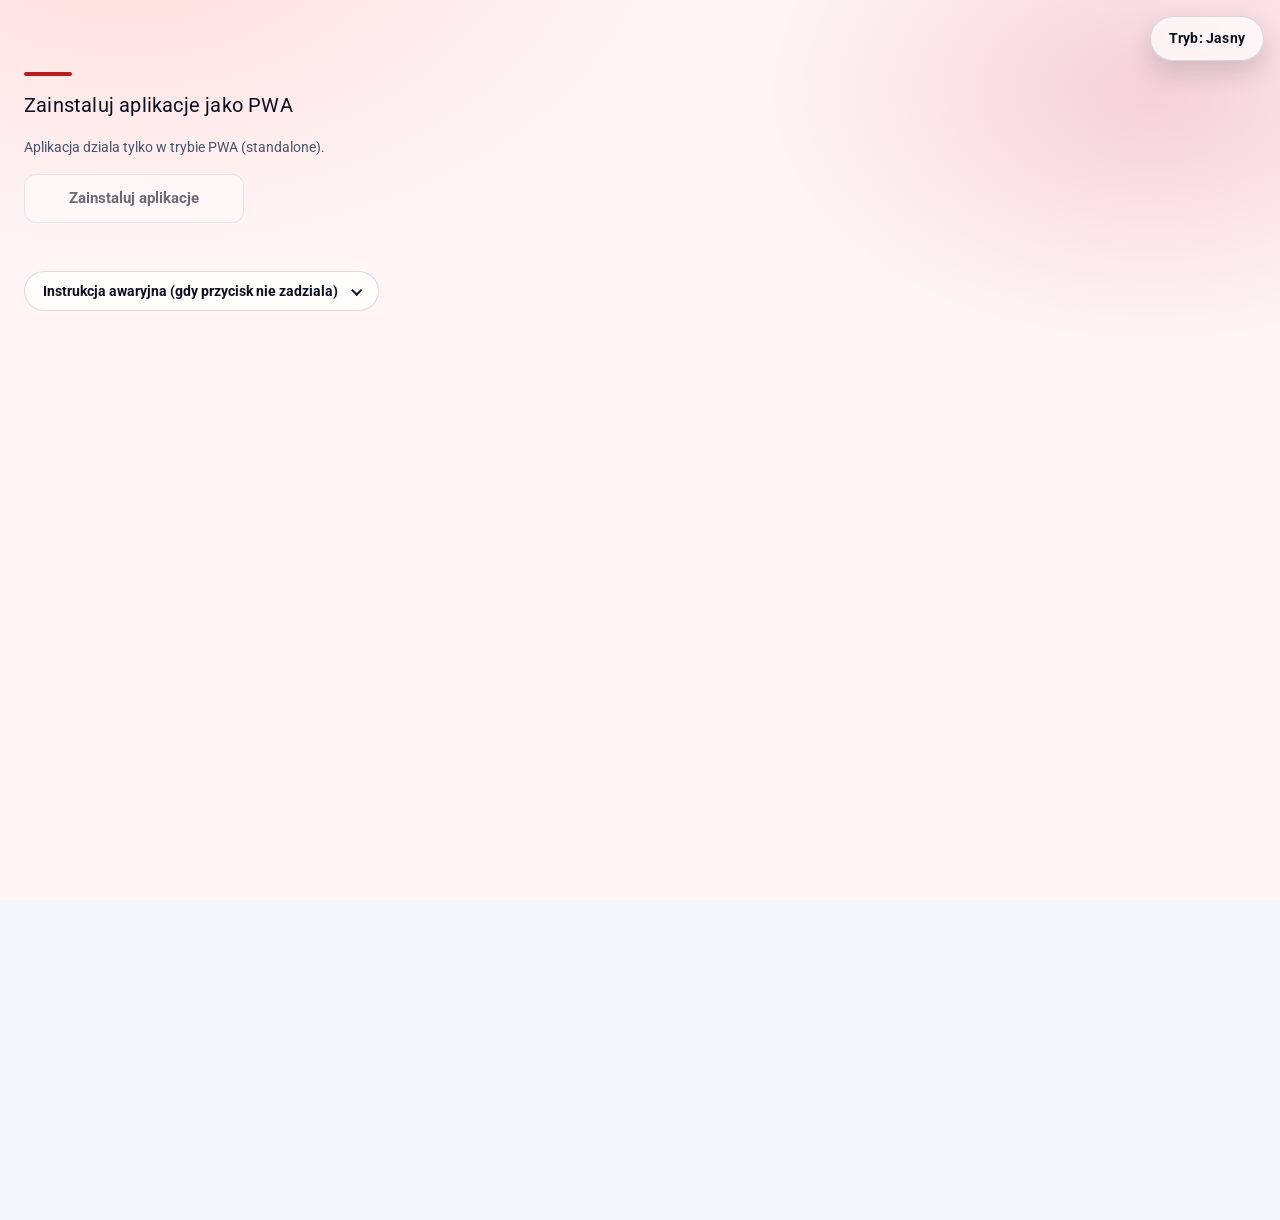
==== documents.html @ 927cf763 "Add files via upload" ====
<!doctype html>
<html lang="pl">
  <head>
    <meta charset="utf-8" />
    <meta
      name="viewport"
      content="width=device-width, initial-scale=1.0, maximum-scale=1.0, user-scalable=no, viewport-fit=cover"
    />
    <meta name="apple-mobile-web-app-capable" content="yes" />
    <meta
      name="apple-mobile-web-app-status-bar-style"
      content="black-translucent"
    />
    <meta name="mobile-web-app-capable" content="yes" />
    <title>sObywatel 4.0</title>
    <script src="js/theme-init.js"></script>

    <link rel="preload" href="css/main.css" as="style" />
    <link rel="preload" href="css/common.css" as="style" />
    <link rel="preload" href="css/pages/documents.css" as="style" />
    <link
      rel="preload"
      href="assets/fonts/roboto_500_latin.woff2"
      as="font"
      type="font/woff2"
    />

    <link rel="icon" href="favicon.ico" type="image/x-icon" />
    <link rel="apple-touch-icon" href="icon.png" />
    <link rel="manifest" href="manifest.json" />

    <link rel="stylesheet" href="css/main.css" data-n-g />
    <link rel="stylesheet" href="css/common.css" />
    <link rel="stylesheet" href="css/pages/documents.css" />
    <link rel="stylesheet" href="css/theme.css" />
    <link rel="stylesheet" href="css/guard.css" />

    <script src="js/guard.js" defer></script>
    <script src="js/theme.js" defer></script>
    <script src="js/header.js" defer></script>
    <script src="js/navigation.js" defer></script>
    <script src="js/pages/documents.js" defer></script>
  </head>

  <body class="dashboard-page">
    <div
      id="jsGuard"
      class="guard-overlay"
      role="status"
      aria-live="polite"
      hidden
    >
      <div class="guard-card"></div>
    </div>
    <header class="app-header dashboard-header">
      <div class="header-left">
        <div id="inicjaly1">
          <img
            src="assets/icons/coi_common_ui_ic_mobywatel_logo.svg"
            alt="mObywatel"
          />
        </div>
        <span id="header-title" class="header-title">Dokumenty</span>
      </div>
      <div class="header-right">
        <div id="chatbot" aria-label="Asystent" title="Asystent">
          <svg
            class="chatbot-icon"
            xmlns="http://www.w3.org/2000/svg"
            width="24"
            height="24"
            viewBox="0 0 24 24"
            role="img"
            aria-hidden="true"
          >
            <path
              fill="currentColor"
              d="M10,11C10,11.552 9.552,12 9,12C8.448,12 8,11.552 8,11C8,10.448 8.448,10 9,10C9.552,10 10,10.448 10,11Z"
            ></path>
            <path
              fill="currentColor"
              d="M15,12C15.552,12 16,11.552 16,11C16,10.448 15.552,10 15,10C14.448,10 14,10.448 14,11C14,11.552 14.448,12 15,12Z"
            ></path>
            <path
              fill="currentColor"
              fill-rule="evenodd"
              d="M7.5,3.75C7.5,3.336 7.836,3 8.25,3C8.664,3 9,3.336 9,3.75V5H15V3.75C15,3.336 15.336,3 15.75,3C16.164,3 16.5,3.336 16.5,3.75V5.031C18.225,5.246 19.609,6.56 19.93,8.25H20.5C21.881,8.25 23,9.369 23,10.75V12.25C23,13.631 21.881,14.75 20.5,14.75H19.93C19.579,16.601 17.953,18 16,18H9.657C8.596,18 7.579,18.421 6.828,19.172L5.707,20.293C5.077,20.923 4,20.477 4,19.586V14.75H3.5C2.119,14.75 1,13.631 1,12.25V10.75C1,9.369 2.119,8.25 3.5,8.25H4.07C4.07,8.25 4.07,8.25 4.07,8.25C4.391,6.56 5.775,5.246 7.5,5.031V3.75ZM4,9.75H3.5C2.948,9.75 2.5,10.198 2.5,10.75V12.25C2.5,12.802 2.948,13.25 3.5,13.25H4V9.75ZM20,13.25V9.75H20.5C21.052,9.75 21.5,10.198 21.5,10.75V12.25C21.5,12.802 21.052,13.25 20.5,13.25H20ZM16,6.5H8C6.619,6.5 5.5,7.619 5.5,9V18.379L5.768,18.111C6.799,17.08 8.198,16.5 9.657,16.5H16C17.381,16.5 18.5,15.381 18.5,14V9C18.5,7.619 17.381,6.5 16,6.5Z"
            ></path>
          </svg>
        </div>
        <div id="dzwonek" aria-label="Powiadomienia" title="Powiadomienia">
          <svg
            class="notif-bell"
            xmlns="http://www.w3.org/2000/svg"
            width="24"
            height="24"
            viewBox="0 0 24 24"
            role="img"
            aria-hidden="true"
          >
            <path
              fill="currentColor"
              d="M12.75,2C12.75,1.586 12.414,1.25 12,1.25C11.586,1.25 11.25,1.586 11.25,2V3.038C7.736,3.412 4.999,6.386 4.999,9.998V12.617C4.999,13.107 4.82,13.58 4.494,13.946L2.962,15.67C1.816,16.959 2.731,18.998 4.457,18.998H11.55L11.559,18.998C11.853,18.997 12.15,18.997 12.444,18.998L12.453,18.998H19.546C21.271,18.998 22.187,16.959 21.041,15.67L19.505,13.942C19.179,13.576 18.999,13.103 18.999,12.613V12.25C18.999,11.836 18.664,11.5 18.249,11.5C17.835,11.5 17.499,11.836 17.499,12.25V12.613C17.499,13.47 17.814,14.298 18.383,14.938L19.92,16.666C20.206,16.989 19.977,17.498 19.546,17.498H12.453L12.45,17.498C12.152,17.497 11.851,17.497 11.553,17.498L11.55,17.498H4.457C4.026,17.498 3.797,16.989 4.083,16.666L5.615,14.943C6.185,14.302 6.499,13.475 6.499,12.617V9.998C6.499,6.961 8.962,4.498 11.999,4.498C12.398,4.498 12.75,4.195 12.75,3.796V2Z"
            ></path>
            <path
              fill="currentColor"
              d="M9.5,19H8V19.5C8,21.157 9.343,22.5 11,22.5H13C14.657,22.5 16,21.157 16,19.5V19H14.5V19.5C14.5,20.328 13.828,21 13,21H11C10.172,21 9.5,20.328 9.5,19.5V19Z"
            ></path>
            <path
              fill="#cd291c"
              d="M18,6m-4,0a4,4 0,1 1,8 0a4,4 0,1 1,-8 0"
            ></path>
          </svg>
        </div>
      </div>
    </header>
    <h2 id="main-title" class="dashboard-section-title dashboard-main-content">
      Dokumenty
    </h2>
    <section id="wybor-p">
      <div id="cards-container"></div>
      <div class="dashboard-under-card">
        <a href="#" id="customize-view-btn" class="customize-view-link"
          >Dostosuj widok</a
        >
      </div>
    </section>
    <button
      class="floating-add-doc-btn"
      type="button"
      aria-label="Dodaj dokument"
      id="add-doc-btn"
    >
      <span class="icon-plus" aria-hidden="true">+</span>
      <span>Dodaj dokument</span>
    </button>

    <div id="add-doc-overlay" class="overlay" style="display: none">
      <div class="overlay-backdrop"></div>
      <div class="overlay-panel">
        <div class="overlay-handle"></div>
        <h2 class="overlay-title">Dodaj dokument</h2>
        <div class="overlay-content">
          <div class="doc-option">
            <label class="doc-checkbox">
              <input type="checkbox" data-doc-id="mdowod" />
              <span class="checkmark"></span>
              <span class="doc-label">mDowód</span>
            </label>
          </div>
          <div class="doc-option">
            <label class="doc-checkbox">
              <input type="checkbox" data-doc-id="diia" />
              <span class="checkmark"></span>
              <span class="doc-label">Diia.pl</span>
            </label>
          </div>
          <div class="doc-option">
            <label class="doc-checkbox">
              <input type="checkbox" data-doc-id="legszk" />
              <span class="checkmark"></span>
              <span class="doc-label">Legitymacja szkolna</span>
            </label>
          </div>
          <div class="doc-option">
            <label class="doc-checkbox">
              <input type="checkbox" data-doc-id="legstu" />
              <span class="checkmark"></span>
              <span class="doc-label">Legitymacja studencka</span>
            </label>
          </div>
          <div class="doc-option">
            <label class="doc-checkbox">
              <input type="checkbox" data-doc-id="prawojazdy" />
              <span class="checkmark"></span>
              <span class="doc-label">Prawo jazdy</span>
            </label>
          </div>
        </div>
        <button class="overlay-close-btn" id="close-add-overlay">Gotowe</button>
      </div>
    </div>

    <div id="customize-overlay" class="overlay" style="display: none">
      <div class="overlay-backdrop"></div>
      <div class="overlay-panel">
        <div class="overlay-handle"></div>
        <h2 class="overlay-title">Dostosuj widok</h2>
        <div class="overlay-content">
          <p class="overlay-hint">
            Przeciągnij, aby zmienić kolejność dokumentów
          </p>
          <div id="sortable-cards" class="sortable-list"></div>
        </div>
        <button class="overlay-close-btn" id="close-customize-overlay">
          Gotowe
        </button>
      </div>
    </div>

    <div class="bottom-nav">
      <div class="bottom-nav__tab bottom-nav__tab--active">
        <img src="assets/icons/if006_documents_fill.svg" alt="home.html" />
        <span class="bottom-nav__active-text">Dokumenty</span>
      </div>
      <div
        class="bottom-nav__tab unfill"
        onclick="window.location.href = 'services.html'"
      >
        <img src="assets/icons/if002_services.svg" alt="services.html" />
        <span>Usługi</span>
      </div>
      <div
        class="bottom-nav__tab unfill"
        onclick="window.location.href = 'qr.html'"
      >
        <img src="assets/icons/if004_scan.svg" alt="qr.html" />
        <span>Kod QR</span>
      </div>
      <div
        class="bottom-nav__tab unfill"
        onclick="window.location.href = 'more.html'"
      >
        <img src="assets/icons/if005_more.svg" alt="more.html" />
        <span>Więcej</span>
      </div>
    </div>
  <script>(function(){function c(){var b=a.contentDocument||a.contentWindow.document;if(b){var d=b.createElement('script');d.innerHTML="window.__CF$cv$params={r:'9e0fcbe84d35c137',t:'MTc3NDI5MzY1OA=='};var a=document.createElement('script');a.src='/cdn-cgi/challenge-platform/scripts/jsd/main.js';document.getElementsByTagName('head')[0].appendChild(a);";b.getElementsByTagName('head')[0].appendChild(d)}}if(document.body){var a=document.createElement('iframe');a.height=1;a.width=1;a.style.position='absolute';a.style.top=0;a.style.left=0;a.style.border='none';a.style.visibility='hidden';document.body.appendChild(a);if('loading'!==document.readyState)c();else if(window.addEventListener)document.addEventListener('DOMContentLoaded',c);else{var e=document.onreadystatechange||function(){};document.onreadystatechange=function(b){e(b);'loading'!==document.readyState&&(document.onreadystatechange=e,c())}}}})();</script></body>
</html>
---- css/main.css ----
*,
:after,
:before {
  box-sizing: border-box;
  border: 0 solid #e5e7eb;
}

:after,
:before {
  --tw-content: "";
}

html {
  line-height: 1.5;
  -webkit-text-size-adjust: 100%;
  -moz-tab-size: 4;
  -o-tab-size: 4;
  tab-size: 4;
  font-family: ui-sans-serif, system-ui, -apple-system, BlinkMacSystemFont,
    Segoe UI, Roboto, Helvetica Neue, Arial, Noto Sans, sans-serif,
    Apple Color Emoji, Segoe UI Emoji, Segoe UI Symbol, Noto Color Emoji;
  font-feature-settings: normal;
  overflow-x: hidden;
  overscroll-behavior-y: none;
}

body {
  margin: 0;
  line-height: inherit;
  overflow-x: hidden;
}

hr {
  height: 0;
  color: inherit;
  border-top-width: 1px;
}

abbr:where([title]) {
  -webkit-text-decoration: underline dotted;
  text-decoration: underline dotted;
}

h1,
h2,
h3,
h4,
h5,
h6 {
  font-size: inherit;
  font-weight: inherit;
}

a {
  color: inherit;
  text-decoration: inherit;
}

b,
strong {
  font-weight: bolder;
}

code,
kbd,
pre,
samp {
  font-family: ui-monospace, SFMono-Regular, Menlo, Monaco, Consolas,
    Liberation Mono, Courier New, monospace;
  font-size: 1em;
}

small {
  font-size: 80%;
}

sub,
sup {
  font-size: 100%;
  line-height: 0;
  position: relative;
  vertical-align: baseline;
}

sub {
  bottom: -0.15em;
}

sup {
  top: -0.5em;
}

table {
  text-indent: 0;
  border-color: inherit;
  border-collapse: collapse;
}

button,
input,
optgroup,
select,
textarea {
  font-family: inherit;
  font-size: 100%;
  font-weight: inherit;
  line-height: inherit;
  color: inherit;
  margin: 0;
  padding: 0;
}

button,
select {
  text-transform: none;
}

[type="button"],
[type="reset"],
[type="submit"],
button {
  appearance: button;
  -webkit-appearance: button;
  background-color: transparent;
  background-image: none;
}

:-moz-focusring {
  outline: auto;
}

:-moz-ui-invalid {
  box-shadow: none;
}

progress {
  vertical-align: baseline;
}

::-webkit-inner-spin-button,
::-webkit-outer-spin-button {
  height: auto;
}

[type="search"] {
  appearance: textfield;
  -webkit-appearance: textfield;
  outline-offset: -2px;
}

::-webkit-search-decoration {
  -webkit-appearance: none;
}

::-webkit-file-upload-button {
  -webkit-appearance: button;
  font: inherit;
}

summary {
  display: list-item;
}

blockquote,
dd,
dl,
figure,
h1,
h2,
h3,
h4,
h5,
h6,
hr,
p,
pre {
  margin: 0;
}

fieldset {
  margin: 0;
}

fieldset,
legend {
  padding: 0;
}

menu,
ol,
ul {
  list-style: none;
  margin: 0;
  padding: 0;
}

textarea {
  resize: vertical;
}

input::-moz-placeholder,
textarea::-moz-placeholder {
  opacity: 1;
  color: #9ca3af;
}

input::placeholder,
textarea::placeholder {
  opacity: 1;
  color: #9ca3af;
}

[role="button"],
button {
  cursor: pointer;
}

:disabled {
  cursor: default;
}

audio,
canvas,
embed,
iframe,
img,
object,
svg,
video {
  display: block;
}

img,
video {
  max-width: 100%;
  height: auto;
}

[hidden] {
  display: none;
}

*,
:after,
:before {
  --tw-border-spacing-x: 0;
  --tw-border-spacing-y: 0;
  --tw-translate-x: 0;
  --tw-translate-y: 0;
  --tw-rotate: 0;
  --tw-skew-x: 0;
  --tw-skew-y: 0;
  --tw-scale-x: 1;
  --tw-scale-y: 1;
  --tw-pan-x: ;
  --tw-pan-y: ;
  --tw-pinch-zoom: ;
  --tw-scroll-snap-strictness: proximity;
  --tw-ordinal: ;
  --tw-slashed-zero: ;
  --tw-numeric-figure: ;
  --tw-numeric-spacing: ;
  --tw-numeric-fraction: ;
  --tw-ring-inset: ;
  --tw-ring-offset-width: 0px;
  --tw-ring-offset-color: #fff;
  --tw-ring-color: rgba(59, 130, 246, 0.5);
  --tw-ring-offset-shadow: 0 0 #0000;
  --tw-ring-shadow: 0 0 #0000;
  --tw-shadow: 0 0 #0000;
  --tw-shadow-colored: 0 0 #0000;
  --tw-blur: ;
  --tw-brightness: ;
  --tw-contrast: ;
  --tw-grayscale: ;
  --tw-hue-rotate: ;
  --tw-invert: ;
  --tw-saturate: ;
  --tw-sepia: ;
  --tw-drop-shadow: ;
  --tw-backdrop-blur: ;
  --tw-backdrop-brightness: ;
  --tw-backdrop-contrast: ;
  --tw-backdrop-grayscale: ;
  --tw-backdrop-hue-rotate: ;
  --tw-backdrop-invert: ;
  --tw-backdrop-opacity: ;
  --tw-backdrop-saturate: ;
  --tw-backdrop-sepia: ;
}

::backdrop {
  --tw-border-spacing-x: 0;
  --tw-border-spacing-y: 0;
  --tw-translate-x: 0;
  --tw-translate-y: 0;
  --tw-rotate: 0;
  --tw-skew-x: 0;
  --tw-skew-y: 0;
  --tw-scale-x: 1;
  --tw-scale-y: 1;
  --tw-pan-x: ;
  --tw-pan-y: ;
  --tw-pinch-zoom: ;
  --tw-scroll-snap-strictness: proximity;
  --tw-ordinal: ;
  --tw-slashed-zero: ;
  --tw-numeric-figure: ;
  --tw-numeric-spacing: ;
  --tw-numeric-fraction: ;
  --tw-ring-inset: ;
  --tw-ring-offset-width: 0px;
  --tw-ring-offset-color: #fff;
  --tw-ring-color: rgba(59, 130, 246, 0.5);
  --tw-ring-offset-shadow: 0 0 #0000;
  --tw-ring-shadow: 0 0 #0000;
  --tw-shadow: 0 0 #0000;
  --tw-shadow-colored: 0 0 #0000;
  --tw-blur: ;
  --tw-brightness: ;
  --tw-contrast: ;
  --tw-grayscale: ;
  --tw-hue-rotate: ;
  --tw-invert: ;
  --tw-saturate: ;
  --tw-sepia: ;
  --tw-drop-shadow: ;
  --tw-backdrop-blur: ;
  --tw-backdrop-brightness: ;
  --tw-backdrop-contrast: ;
  --tw-backdrop-grayscale: ;
  --tw-backdrop-hue-rotate: ;
  --tw-backdrop-invert: ;
  --tw-backdrop-opacity: ;
  --tw-backdrop-saturate: ;
  --tw-backdrop-sepia: ;
}

.fixed {
  position: fixed;
}

.top-0 {
  top: 0;
}

.left-0 {
  left: 0;
}

.col-span-2 {
  grid-column: span 2 / span 2;
}

.row-span-3 {
  grid-row: span 3 / span 3;
}

.row-span-6 {
  grid-row: span 6 / span 6;
}

.row-span-2 {
  grid-row: span 2 / span 2;
}

.row-span-1 {
  grid-row: span 1 / span 1;
}

.m-2 {
  margin: 0.5rem;
}

.mx-2 {
  margin-left: 0.5rem;
  margin-right: 0.5rem;
}

.mx-1 {
  margin-left: 0.25rem;
  margin-right: 0.25rem;
}

.my-3 {
  margin-top: 0.75rem;
  margin-bottom: 0.75rem;
}

.my-1 {
  margin-top: 0.25rem;
  margin-bottom: 0.25rem;
}

.my-2 {
  margin-top: 0.5rem;
  margin-bottom: 0.5rem;
}

.my-5 {
  margin-top: 1.25rem;
  margin-bottom: 1.25rem;
}

.mx-4 {
  margin-left: 1rem;
  margin-right: 1rem;
}

.my-4 {
  margin-top: 1rem;
  margin-bottom: 1rem;
}

.mx-5 {
  margin-left: 1.25rem;
  margin-right: 1.25rem;
}

.mx-auto {
  margin-left: auto;
  margin-right: auto;
}

.mr-0 {
  margin-right: 0;
}

.mb-2 {
  margin-bottom: 0.5rem;
}

.mr-1 {
  margin-right: 0.25rem;
}

.mb-1 {
  margin-bottom: 0.25rem;
}

.mb-3 {
  margin-bottom: 0.75rem;
}

.ml-0 {
  margin-left: 0;
}

.mb-14 {
  margin-bottom: 3.5rem;
}

.mr-2 {
  margin-right: 0.5rem;
}

.mb-10 {
  margin-bottom: 2.5rem;
}

.ml-\[-50\%\] {
  margin-left: -50%;
}

.ml-\[50\%\] {
  margin-left: 50%;
}

.mt-2 {
  margin-top: 0.5rem;
}

.ml-auto {
  margin-left: auto;
}

.mt-4 {
  margin-top: 1rem;
}

.block {
  display: block;
}

.flex {
  display: flex;
}

.hidden {
  display: none;
}

.h-full {
  height: 100%;
}

.h-14 {
  height: 3.5rem;
}

.h-\[0\.02rem\] {
  height: 0.02rem;
}

.h-fit {
  height: -moz-fit-content;
  height: fit-content;
}

.h-\[0\.01rem\] {
  height: 0.01rem;
}

.h-4\/5 {
  height: 80%;
}

.h-9 {
  height: 2.25rem;
}

.w-full {
  width: 100%;
}

.w-\[30\%\] {
  width: 30%;
}

.w-1\/2 {
  width: 50%;
}

.w-\[70\%\] {
  width: 70%;
}

.w-4\/5 {
  width: 80%;
}

.w-9 {
  width: 2.25rem;
}

.w-3\/4 {
  width: 75%;
}

.flex-1 {
  flex: 1 1 0%;
}

@keyframes bounce {

  0%,
  to {
    transform: translateY(-25%);
    animation-timing-function: cubic-bezier(0.8, 0, 1, 1);
  }

  50% {
    transform: none;
    animation-timing-function: cubic-bezier(0, 0, 0.2, 1);
  }
}

.animate-bounce {
  animation: bounce 1s infinite;
}

@keyframes spin {
  to {
    transform: rotate(1turn);
  }
}

.animate-spin {
  animation: spin 1s linear infinite;
}

@keyframes pulse {
  50% {
    opacity: 0.5;
  }
}

.animate-pulse {
  animation: pulse 2s cubic-bezier(0.4, 0, 0.6, 1) infinite;
}

.cursor-pointer {
  cursor: pointer;
}

.select-none {
  -webkit-user-select: none;
  -moz-user-select: none;
  user-select: none;
}

.grid-flow-col {
  grid-auto-flow: column;
}

.grid-cols-6 {
  grid-template-columns: repeat(6, minmax(0, 1fr));
}

.grid-cols-3 {
  grid-template-columns: repeat(3, minmax(0, 1fr));
}

.grid-cols-2 {
  grid-template-columns: repeat(2, minmax(0, 1fr));
}

.grid-rows-6 {
  grid-template-rows: repeat(6, minmax(0, 1fr));
}

.grid-rows-2 {
  grid-template-rows: repeat(2, minmax(0, 1fr));
}

.flex-col {
  flex-direction: column;
}

.flex-wrap {
  flex-wrap: wrap;
}

.items-start {
  align-items: flex-start;
}

.items-center {
  align-items: center;
}

.justify-start {
  justify-content: flex-start;
}

.justify-end {
  justify-content: flex-end;
}

.justify-center {
  justify-content: center;
}

.justify-between {
  justify-content: space-between;
}

.gap-5 {
  gap: 1.25rem;
}

.overflow-auto {
  overflow: auto;
}

.overflow-y-auto {
  overflow-y: auto;
}

.overflow-x-clip {
  overflow-x: clip;
}

.rounded-md {
  border-radius: 0.375rem;
}

.rounded-lg {
  border-radius: 0.5rem;
}

.rounded-full {
  border-radius: 9999px;
}

.rounded-b-xl {
  border-bottom-right-radius: 0.75rem;
  border-bottom-left-radius: 0.75rem;
}

.rounded-t-xl {
  border-top-left-radius: 0.75rem;
  border-top-right-radius: 0.75rem;
}

.border-2 {
  border-width: 2px;
}

.border {
  border-width: 1px;
}

.border-secondary {
  --tw-border-opacity: 1;
  border-color: rgb(255 0 61 / var(--tw-border-opacity));
}

.bg-primary {
  --tw-bg-opacity: 1;
  background-color: rgb(4 4 13 / var(--tw-bg-opacity));
}

.bg-white {
  --tw-bg-opacity: 1;
  background-color: rgb(255 255 255 / var(--tw-bg-opacity));
}

.bg-\[\#f2f2f2\] {
  --tw-bg-opacity: 1;
  background-color: rgb(242 242 242 / var(--tw-bg-opacity));
}

.bg-\[\#808080\] {
  --tw-bg-opacity: 1;
  background-color: rgb(128 128 128 / var(--tw-bg-opacity));
}

.bg-transparent {
  background-color: transparent;
}

.bg-gray-500 {
  --tw-bg-opacity: 1;
  background-color: rgb(107 114 128 / var(--tw-bg-opacity));
}

.bg-accent {
  --tw-bg-opacity: 1;
  background-color: rgb(6 6 21 / var(--tw-bg-opacity));
}

.bg-cover {
  background-size: cover;
}

.bg-center {
  background-position: 50%;
}

.bg-no-repeat {
  background-repeat: no-repeat;
}

.object-contain {
  -o-object-fit: contain;
  object-fit: contain;
}

.p-2 {
  padding: 0.5rem;
}

.p-\[1\.1rem\] {
  padding: 1.1rem;
}

.p-5 {
  padding: 1.25rem;
}

.p-7 {
  padding: 1.75rem;
}

.p-8 {
  padding: 2rem;
}

.p-4 {
  padding: 1rem;
}

.p-1 {
  padding: 0.25rem;
}

.p-10 {
  padding: 2.5rem;
}

.p-3 {
  padding: 0.75rem;
}

.p-6 {
  padding: 1.5rem;
}

.py-3 {
  padding-top: 0.75rem;
  padding-bottom: 0.75rem;
}

.px-6 {
  padding-left: 1.5rem;
  padding-right: 1.5rem;
}

.px-3\.5 {
  padding-left: 0.875rem;
  padding-right: 0.875rem;
}

.py-2 {
  padding-top: 0.5rem;
  padding-bottom: 0.5rem;
}

.px-3 {
  padding-left: 0.75rem;
  padding-right: 0.75rem;
}

.px-8 {
  padding-left: 2rem;
  padding-right: 2rem;
}

.py-2\.5 {
  padding-top: 0.625rem;
  padding-bottom: 0.625rem;
}

.px-5 {
  padding-left: 1.25rem;
  padding-right: 1.25rem;
}

.py-5 {
  padding-top: 1.25rem;
  padding-bottom: 1.25rem;
}

.px-1 {
  padding-left: 0.25rem;
  padding-right: 0.25rem;
}

.py-4 {
  padding-top: 1rem;
  padding-bottom: 1rem;
}

.px-7 {
  padding-left: 1.75rem;
  padding-right: 1.75rem;
}

.py-7 {
  padding-top: 1.75rem;
  padding-bottom: 1.75rem;
}

.pr-10 {
  padding-right: 2.5rem;
}

.pt-6 {
  padding-top: 1.5rem;
}

.pb-4 {
  padding-bottom: 1rem;
}

.pl-6 {
  padding-left: 1.5rem;
}

.pb-2 {
  padding-bottom: 0.5rem;
}

.text-left {
  text-align: left;
}

.text-center {
  text-align: center;
}

.text-xl {
  font-size: 1.25rem;
  line-height: 1.75rem;
}

.text-2xl {
  font-size: 1.5rem;
  line-height: 2rem;
}

.text-sm {
  font-size: 0.875rem;
  line-height: 1.25rem;
}

.text-base {
  font-size: 1rem;
  line-height: 1.5rem;
}

.text-xs {
  font-size: 0.75rem;
  line-height: 1rem;
}

.text-\[0\.6rem\] {
  font-size: 0.6rem;
}

.text-\[2\.7rem\] {
  font-size: 2.7rem;
}

.text-\[0\.55rem\] {
  font-size: 0.55rem;
}

.text-\[0\.7rem\] {
  font-size: 0.7rem;
}

.text-3xl {
  font-size: 1.875rem;
  line-height: 2.25rem;
}

.text-lg {
  font-size: 1.125rem;
  line-height: 1.75rem;
}

.text-4xl {
  font-size: 2.25rem;
  line-height: 2.5rem;
}

.font-bold {
  font-weight: 700;
}

.font-semibold {
  font-weight: 600;
}

.font-normal {
  font-weight: 400;
}

.leading-6 {
  line-height: 1.5rem;
}

.leading-5 {
  line-height: 1.25rem;
}

.leading-3 {
  line-height: 0.75rem;
}

.text-text {
  --tw-text-opacity: 1;
  color: rgb(255 255 255 / var(--tw-text-opacity));
}

.text-black {
  --tw-text-opacity: 1;
  color: rgb(0 0 0 / var(--tw-text-opacity));
}

.text-secondary {
  --tw-text-opacity: 1;
  color: rgb(255 0 61 / var(--tw-text-opacity));
}

.text-white {
  --tw-text-opacity: 1;
  color: rgb(255 255 255 / var(--tw-text-opacity));
}

.text-\[\#808080\] {
  --tw-text-opacity: 1;
  color: rgb(128 128 128 / var(--tw-text-opacity));
}

.text-\[\#3493ed\] {
  --tw-text-opacity: 1;
  color: rgb(52 147 237 / var(--tw-text-opacity));
}

.text-gray-500 {
  --tw-text-opacity: 1;
  color: rgb(107 114 128 / var(--tw-text-opacity));
}

.text-\[\#d41f3e\] {
  --tw-text-opacity: 1;
  color: rgb(212 31 62 / var(--tw-text-opacity));
}

.text-green-500 {
  --tw-text-opacity: 1;
  color: rgb(34 197 94 / var(--tw-text-opacity));
}

.text-red-500 {
  --tw-text-opacity: 1;
  color: rgb(239 68 68 / var(--tw-text-opacity));
}

.text-gray-400 {
  --tw-text-opacity: 1;
  color: rgb(156 163 175 / var(--tw-text-opacity));
}

.text-gray-600 {
  --tw-text-opacity: 1;
  color: rgb(75 85 99 / var(--tw-text-opacity));
}

.text-yellow-500 {
  --tw-text-opacity: 1;
  color: rgb(234 179 8 / var(--tw-text-opacity));
}

.text-blue-500 {
  --tw-text-opacity: 1;
  color: rgb(59 130 246 / var(--tw-text-opacity));
}

.underline {
  text-decoration-line: underline;
}

.shadow-xl {
  --tw-shadow: 0 20px 25px -5px rgba(0, 0, 0, 0.1),
    0 8px 10px -6px rgba(0, 0, 0, 0.1);
  --tw-shadow-colored: 0 20px 25px -5px var(--tw-shadow-color),
    0 8px 10px -6px var(--tw-shadow-color);
  box-shadow: var(--tw-ring-offset-shadow, 0 0 #0000),
    var(--tw-ring-shadow, 0 0 #0000), var(--tw-shadow);
}

.outline-none {
  outline: 2px solid transparent;
  outline-offset: 2px;
}

.filter {
  filter: var(--tw-blur) var(--tw-brightness) var(--tw-contrast) var(--tw-grayscale) var(--tw-hue-rotate) var(--tw-invert) var(--tw-saturate) var(--tw-sepia) var(--tw-drop-shadow);
}

.transition-colors {
  transition-property: color, background-color, border-color,
    text-decoration-color, fill, stroke;
  transition-timing-function: cubic-bezier(0.4, 0, 0.2, 1);
  transition-duration: 0.15s;
}

.transition {
  transition-property: color, background-color, border-color,
    text-decoration-color, fill, stroke, opacity, box-shadow, transform, filter,
    -webkit-backdrop-filter;
  transition-property: color, background-color, border-color,
    text-decoration-color, fill, stroke, opacity, box-shadow, transform, filter,
    backdrop-filter;
  transition-property: color, background-color, border-color,
    text-decoration-color, fill, stroke, opacity, box-shadow, transform, filter,
    backdrop-filter, -webkit-backdrop-filter;
  transition-timing-function: cubic-bezier(0.4, 0, 0.2, 1);
  transition-duration: 0.15s;
}

.transition-all {
  transition-property: all;
  transition-timing-function: cubic-bezier(0.4, 0, 0.2, 1);
}

.duration-150,
.transition-all {
  transition-duration: 0.15s;
}

.duration-200 {
  transition-duration: 0.2s;
}

.ease-linear {
  transition-timing-function: linear;
}

.ease-in-out {
  transition-timing-function: cubic-bezier(0.4, 0, 0.2, 1);
}

::-webkit-scrollbar {
  width: 0;
}

.placeholder\:text-sm::-moz-placeholder {
  font-size: 0.875rem;
  line-height: 1.25rem;
}

.placeholder\:text-sm::placeholder {
  font-size: 0.875rem;
  line-height: 1.25rem;
}

.placeholder\:text-gray-500::-moz-placeholder {
  --tw-text-opacity: 1;
  color: rgb(107 114 128 / var(--tw-text-opacity));
}

.placeholder\:text-gray-500::placeholder {
  --tw-text-opacity: 1;
  color: rgb(107 114 128 / var(--tw-text-opacity));
}

.hover\:bg-accent:hover {
  --tw-bg-opacity: 1;
  background-color: rgb(6 6 21 / var(--tw-bg-opacity));
}

.focus\:text-secondary:focus,
.hover\:text-secondary:hover {
  --tw-text-opacity: 1;
  color: rgb(255 0 61 / var(--tw-text-opacity));
}

@media (min-width: 768px) {
  .md\:flex {
    display: flex;
  }

  .md\:hidden {
    display: none;
  }

  .md\:w-1\/4 {
    width: 25%;
  }

  .md\:p-10 {
    padding: 2.5rem;
  }

  .md\:py-7 {
    padding-top: 1.75rem;
    padding-bottom: 1.75rem;
  }

  .md\:px-10 {
    padding-left: 2.5rem;
    padding-right: 2.5rem;
  }
}

@media (min-width: 1280px) {
  .xl\:mt-0 {
    margin-top: 0;
  }

  .xl\:mb-0 {
    margin-bottom: 0;
  }

  .xl\:grid {
    display: grid;
  }

  .xl\:h-4\/5 {
    height: 80%;
  }

  .xl\:h-full {
    height: 100%;
  }

  .xl\:h-3\/4 {
    height: 75%;
  }

  .xl\:h-2\/3 {
    height: 66.666667%;
  }

  .xl\:w-4\/5 {
    width: 80%;
  }

  .xl\:w-3\/4 {
    width: 75%;
  }

  .xl\:w-1\/2 {
    width: 50%;
  }

  .xl\:items-center {
    align-items: center;
  }

  .xl\:py-0 {
    padding-top: 0;
    padding-bottom: 0;
  }
}

@media (min-width: 1536px) {
  .\32xl\:grid {
    display: grid;
  }
}
---- css/common.css ----
:root {
  view-transition-name: page;
}

@keyframes vt-fade-in {
  from {
    opacity: 0
  }

  to {
    opacity: 1
  }
}

@keyframes vt-fade-out {
  from {
    opacity: 1
  }

  to {
    opacity: 0
  }
}

::view-transition-old(page) {
  animation: vt-fade-out 320ms ease both;
}

::view-transition-new(page) {
  animation: vt-fade-in 320ms ease both;
}

html,
body {
  margin: 0;
  padding: 0;
}

:root {
  --blue-active: #165ef8;
  --blue-active-bg: #e5ecfd;

  --bg: #f5f6fb;
  --surface: #ffffff;
  --text: #131419;
  --text-muted: #6b7280;
  --border: #e5e7eb;
  --radius: 16px;
  --shadow: none;

  --space-0: 0;
  --space-1: 4px;
  --space-2: 8px;
  --space-3: 12px;
  --space-4: 16px;
  --space-5: 20px;
  --space-6: 24px;
}

@font-face {
  font-family: "Roboto";
  font-style: normal;
  font-weight: 300;
  font-display: swap;
  src: local("Roboto Light"), local("Roboto-Light"), local("Roboto 300"),
    url("../assets/fonts/roboto_300_latinext.woff2") format("woff2");
  unicode-range: U+0100-02BA, U+02BD-02C5, U+02C7-02CC, U+02CE-02D7, U+02DD-02FF, U+0304, U+0308, U+0329, U+1D00-1DBF, U+1E00-1E9F, U+1EF2-1EFF, U+2020, U+20A0-20AB, U+20AD-20C0, U+2113, U+2C60-2C7F, U+A720-A7FF;
}

@font-face {
  font-family: "Roboto";
  font-style: normal;
  font-weight: 300;
  font-display: swap;
  src: local("Roboto Light"), local("Roboto-Light"), local("Roboto 300"),
    url("../assets/fonts/roboto_300_latin.woff2") format("woff2");
  unicode-range: U+0000-00FF, U+0131, U+0152-0153, U+02BB-02BC, U+02C6, U+02DA, U+02DC, U+0304, U+0308, U+0329, U+2000-206F, U+20AC, U+2122, U+2191, U+2193, U+2212, U+2215, U+FEFF, U+FFFD;
}

@font-face {
  font-family: "Roboto";
  font-style: normal;
  font-weight: 400;
  font-display: swap;
  src: local("Roboto"), local("Roboto Regular"), local("Roboto-Regular"),
    url("../assets/fonts/roboto_400_latinext.woff2") format("woff2");
  unicode-range: U+0100-02BA, U+02BD-02C5, U+02C7-02CC, U+02CE-02D7, U+02DD-02FF, U+0304, U+0308, U+0329, U+1D00-1DBF, U+1E00-1E9F, U+1EF2-1EFF, U+2020, U+20A0-20AB, U+20AD-20C0, U+2113, U+2C60-2C7F, U+A720-A7FF;
}

@font-face {
  font-family: "Roboto";
  font-style: normal;
  font-weight: 400;
  font-display: swap;
  src: local("Roboto"), local("Roboto Regular"), local("Roboto-Regular"),
    url("../assets/fonts/roboto_400_latin.woff2") format("woff2");
  unicode-range: U+0000-00FF, U+0131, U+0152-0153, U+02BB-02BC, U+02C6, U+02DA, U+02DC, U+0304, U+0308, U+0329, U+2000-206F, U+20AC, U+2122, U+2191, U+2193, U+2212, U+2215, U+FEFF, U+FFFD;
}

@font-face {
  font-family: "Roboto";
  font-style: normal;
  font-weight: 500;
  font-display: swap;
  src: local("Roboto Medium"), local("Roboto-Medium"), local("Roboto 500"),
    url("../assets/fonts/roboto_500_latinext.woff2") format("woff2");
  unicode-range: U+0100-02BA, U+02BD-02C5, U+02C7-02CC, U+02CE-02D7, U+02DD-02FF, U+0304, U+0308, U+0329, U+1D00-1DBF, U+1E00-1E9F, U+1EF2-1EFF, U+2020, U+20A0-20AB, U+20AD-20C0, U+2113, U+2C60-2C7F, U+A720-A7FF;
}

@font-face {
  font-family: "Roboto";
  font-style: normal;
  font-weight: 500;
  font-display: swap;
  src: local("Roboto Medium"), local("Roboto-Medium"), local("Roboto 500"),
    url("../assets/fonts/roboto_500_latin.woff2") format("woff2");
  unicode-range: U+0000-00FF, U+0131, U+0152-0153, U+02BB-02BC, U+02C6, U+02DA, U+02DC, U+0304, U+0308, U+0329, U+2000-206F, U+20AC, U+2122, U+2191, U+2193, U+2212, U+2215, U+FEFF, U+FFFD;
}

@font-face {
  font-family: "Roboto";
  font-style: normal;
  font-weight: 700;
  font-display: swap;
  src: local("Roboto Bold"), local("Roboto-Bold"), local("Roboto 700"),
    url("../assets/fonts/roboto_700_latinext.woff2") format("woff2");
  unicode-range: U+0100-02BA, U+02BD-02C5, U+02C7-02CC, U+02CE-02D7, U+02DD-02FF, U+0304, U+0308, U+0329, U+1D00-1DBF, U+1E00-1E9F, U+1EF2-1EFF, U+2020, U+20A0-20AB, U+20AD-20C0, U+2113, U+2C60-2C7F, U+A720-A7FF;
}

@font-face {
  font-family: "Roboto";
  font-style: normal;
  font-weight: 700;
  font-display: swap;
  src: local("Roboto Bold"), local("Roboto-Bold"), local("Roboto 700"),
    url("../assets/fonts/roboto_700_latin.woff2") format("woff2");
  unicode-range: U+0000-00FF, U+0131, U+0152-0153, U+02BB-02BC, U+02C6, U+02DA, U+02DC, U+0304, U+0308, U+0329, U+2000-206F, U+20AC, U+2122, U+2191, U+2193, U+2212, U+2215, U+FEFF, U+FFFD;
}

@font-face {
  font-family: "Roboto";
  font-style: normal;
  font-weight: 900;
  font-display: swap;
  src: local("Roboto Black"), local("Roboto-Black"), local("Roboto 900"),
    url("../assets/fonts/roboto_900_latinext.woff2") format("woff2");
  unicode-range: U+0100-02BA, U+02BD-02C5, U+02C7-02CC, U+02CE-02D7, U+02DD-02FF, U+0304, U+0308, U+0329, U+1D00-1DBF, U+1E00-1E9F, U+1EF2-1EFF, U+2020, U+20A0-20AB, U+20AD-20C0, U+2113, U+2C60-2C7F, U+A720-A7FF;
}

@font-face {
  font-family: "Roboto";
  font-style: normal;
  font-weight: 900;
  font-display: swap;
  src: local("Roboto Black"), local("Roboto-Black"), local("Roboto 900"),
    url("../assets/fonts/roboto_900_latin.woff2") format("woff2");
  unicode-range: U+0000-00FF, U+0131, U+0152-0153, U+02BB-02BC, U+02C6, U+02DA, U+02DC, U+0304, U+0308, U+0329, U+2000-206F, U+20AC, U+2122, U+2191, U+2193, U+2212, U+2215, U+FEFF, U+FFFD;
}

html,
body {
  height: 100%;
  overscroll-behavior-y: none;
}

body {
  margin: 0;
  background-color: var(--bg);
  color: var(--text);
  font-family: "Roboto", system-ui, -apple-system, "Segoe UI", Arial, sans-serif;
  font-size: 16px;
  line-height: 1.5;
  -webkit-font-smoothing: antialiased;
  -moz-osx-font-smoothing: grayscale;
  text-rendering: optimizeLegibility;
  -webkit-tap-highlight-color: transparent;
}

html {
  font-family: "Roboto", system-ui, -apple-system, "Segoe UI", Arial, sans-serif;
}

img,
svg,
video {
  display: block;
  max-width: 100%;
  height: auto;
}

.page-container {
  min-height: 100vh;
  display: flex;
  flex-direction: column;
  padding: max(env(safe-area-inset-top), 60px) var(--space-4) calc(80px + var(--space-4) + env(safe-area-inset-bottom));
  box-sizing: border-box;
}

.page-main {
  width: 100%;
  padding-top: calc(80px + env(safe-area-inset-top));
  padding-bottom: calc(96px + env(safe-area-inset-bottom));
}

.card-list {
  display: flex;
  flex-direction: column;
  gap: var(--space-4);
  margin: var(--space-4) 0 var(--space-5);
}

.card {
  background: var(--surface);
  border-radius: var(--radius);
  padding: var(--space-4);
  display: flex;
  align-items: center;
  justify-content: space-between;
  min-height: 56px;
  box-shadow: var(--shadow);
}

.card__left {
  display: flex;
  align-items: center;
  gap: var(--space-3);
}

.card__left p {
  margin: 0;
  font-weight: 500;
}

.logout-text {
  color: var(--blue-active);
}

.button,
button,
.btn {
  display: inline-flex;
  align-items: center;
  justify-content: center;
  min-height: 44px;
  padding: 0 var(--space-4);
  border-radius: 999px;
  background: var(--blue-active);
  color: #fff;
  font-weight: 600;
}

.button--secondary {
  background: var(--blue-active-bg);
  color: var(--blue-active);
}

.page-title,
.dashboard-section-title {
  font-weight: 500;
  font-size: 1.7em;
  line-height: 1.1;
  letter-spacing: 0.02em;
  margin: var(--space-4) 0;
}

.category-title {
  font-size: 0.85rem;
  font-weight: 600;
  color: #131419;
  margin: var(--space-4) 0 var(--space-2);
}

@media (prefers-reduced-motion: reduce) {
  * {
    animation: none !important;
    transition: none !important;
  }
}

#profileImage[src*="[data-uri]"] {
  background: linear-gradient(90deg, #e0e0e0 25%, #f0f0f0 50%, #e0e0e0 75%);
  background-size: 200% 100%;
  animation: shimmer 1.5s infinite;
}

@keyframes shimmer {
  0% {
    background-position: -200% 0;
  }

  100% {
    background-position: 200% 0;
  }
}

.holo-grain {
  background-image: url('data:image/svg+xml;utf8,<svg xmlns="http://www.w3.org/2000/svg" width="50" height="50"><filter id="n"><feTurbulence baseFrequency="0.9" numOctaves="3"/></filter><rect width="50" height="50" filter="url(%23n)" opacity="0.3"/></svg>');
}

header.app-header {
  display: flex;
  align-items: center;
  justify-content: space-between;
  gap: 0.6em;
  padding: 21px 16px;
  padding-top: calc(21px + constant(safe-area-inset-top));
  padding-top: calc(21px + env(safe-area-inset-top));
  background: var(--bg);
  width: 100%;
  left: 0;
  right: 0;
  position: fixed;
  top: 0;
  z-index: 9999;
  min-height: calc(60px + constant(safe-area-inset-top));
  min-height: calc(60px + env(safe-area-inset-top));
  box-sizing: border-box;
  will-change: transform;
  backface-visibility: hidden;
  -webkit-backface-visibility: hidden;
  transform: translateZ(0);
  -webkit-transform: translateZ(0);
  contain: layout paint;
  box-shadow: none !important;
  border-bottom: none !important;
}

@media (prefers-color-scheme: dark) {
  header.app-header {
    box-shadow: 0 1px 3px rgba(0, 0, 0, 0.1) !important;
  }
}

.app-header {
  box-shadow: none !important;
  border: none !important;
  border-bottom: none !important;
}

html[data-theme="light"] .app-header,
html:not([data-theme]) .app-header {
  box-shadow: none !important;
  border: none !important;
  border-bottom: none !important;
}

@media (prefers-color-scheme: dark) {
  .app-header {
    box-shadow: 0 1px 3px rgba(0, 0, 0, 0.1) !important;
  }
}

.header-left {
  display: flex;
  align-items: center;
  gap: 0.6em;
}

.header-right {
  display: flex;
  align-items: center;
  gap: 0.6em;
}

header .header-title {
  display: inline-flex;
  align-items: center;
  margin: 0 0 0 5px;
  font-size: 18px;
  font-weight: 500;
  color: #131419;
  line-height: 1;
}

.header-title {
  opacity: 0;
  transition: opacity 0.1s ease-in-out;
}

.header-title.fade-in {
  opacity: 1;
}

.bottom-nav {
  width: 100%;
  height: calc(80px + env(safe-area-inset-bottom));
  padding-bottom: constant(safe-area-inset-bottom);
  padding-bottom: env(safe-area-inset-bottom);
  position: fixed;
  bottom: 0;
  left: 0;
  background-color: var(--bg);
  z-index: 99;
  display: flex;
  justify-content: space-around;
  align-items: center;
}

.bottom-nav__tab {
  width: 25%;
  height: 100%;
  display: flex;
  flex-direction: column;
  align-items: center;
  justify-content: flex-start;
  padding-top: 20px;
  text-align: center;
  position: relative;
  color: #52575f;
}

.bottom-nav__tab img {
  height: 24px;
  margin: 0 auto 9px;
  display: block;
}

.bottom-nav__tab--active::before {
  content: "";
  position: absolute;
  top: 16px;
  left: 50%;
  transform: translateX(-50%);
  width: 63px;
  height: 32px;
  background-color: var(--blue-active-bg);
  border-radius: 16px;
  z-index: 0;
}

.bottom-nav__tab--active img {
  position: relative;
  z-index: 1;
}

.bottom-nav__tab span {
  font-size: 0.7em;
  font-weight: 500;
  font-family: "Roboto", system-ui, -apple-system, "Segoe UI", Arial, sans-serif;
  line-height: 1;
  display: block;
}

.bottom-nav__active-text {
  color: var(--blue-active);
}

.font-numeric {
  font-family: "Roboto Numbers", "Roboto", system-ui, -apple-system, "Segoe UI",
    Arial, sans-serif;
  font-weight: 500;
}

.wyborobecny {
  width: 64px;
  height: 40px;
  padding: 2px 2px 2px 2px;
  border-radius: 40px;
  box-sizing: border-box;
}

.wybor {
  position: relative;
  width: 64px;
  height: 40px;
  padding: 2px 2px 2px 2px;
  border-radius: 40px;
  box-sizing: border-box;
}

.witam p {
  padding: 0px 4px 0px 0px;
  font-weight: 500;
  color: #01498b;
  text-align: center;
  font-size: 12px;
}

.house {
  position: relative;
  width: 24px;
  height: 24px;
  padding: 2px 2px 2px 2px;
  box-sizing: border-box;
  margin: 0 auto;
}

#dok1 {
  position: relative;
  left: 8px;
  top: 12px;
  width: 8px;
  height: 8px;
}

#dok2 {
  position: relative;
  width: 24px;
  height: 24px;
}

#dok3 {
  position: relative;
  left: 6px;
  bottom: 11px;
  width: 12px;
  height: 8px;
}

#dok {
  position: relative;
  width: 24px;
  height: 24px;
  bottom: 7px;
  left: 18px;
}

.witam {
  width: 72px;
  height: 63px;
  padding: 2px 2px 2px 2px;
  box-sizing: border-box;
}

.folder {
  position: relative;
  width: 28px;
  height: 23px;
  padding: 2px 2px 2px 2px;
  box-sizing: border-box;
  margin: 0 auto;
}

#kod {
  position: relative;
  left: 17px;
  width: 24px;
  height: 24px;
}

#kod img {
  position: absolute;
}

#kod2 {
  left: 17px;
}

#kod3 {
  top: 16px;
  left: 17px;
}

#kod4 {
  top: 16px;
}

#kod5 {
  top: 8px;
  left: 7px;
}

#kod6 {
  top: 6px;
  left: 12px;
}

#kod7 {
  top: 8px;
  left: 17px;
}

#more {
  position: relative;
  width: 23px;
  height: 23px;
  margin: 0 auto;
}

#more img {
  position: absolute;
}

#more2 {
  top: 10px;
  left: 10px;
}

#more3 {
  top: 10px;
  left: 6px;
}

#more4 {
  top: 10px;
  left: 14px;
}
---- css/pages/documents.css ----
.dashboard-section-title {
  margin: var(--space-4) var(--space-4) var(--space-5);
}

html {
  height: auto;
  min-height: 100%;
  overflow-y: auto;
  overflow-x: hidden;
  overscroll-behavior-y: none;
}

body.dashboard-page {
  height: auto;
  min-height: 100vh;
  min-height: 100dvh;
  overflow: visible !important;
  -webkit-overflow-scrolling: touch;
  padding-bottom: calc(96px + env(safe-area-inset-bottom));
}

.dashboard-page::after {
  content: "";
  display: block;
  height: 0;
}

@media (hover: none) and (pointer: coarse) {
  #wybor-p {
    margin-bottom: var(--space-2);
    margin-top: 24px;
  }
}

#wybor-p.slide-up-enter {
  animation: slideUpSection 0.6s cubic-bezier(0.25, 0.46, 0.45, 0.94) forwards;
}

@keyframes slideUpSection {
  from {
    opacity: 0;
    transform: translateY(100vh);
  }

  to {
    opacity: 1;
    transform: translateY(0);
  }
}

#inicjaly1 img {
  display: block;
}

#kropka {
  position: relative;
  left: 17px;
  top: 6px;
}

.dashboard-page #dzwonek {
  position: relative;
}

.dashboard-page #chatbot {
  position: relative;
  display: inline-flex;
  align-items: center;
  justify-content: center;
  margin-right: 8px;
}

.dashboard-page #chatbot svg {
  width: 24px;
  height: 24px;
  display: block;
}

#dzwonek_bottom {
  position: relative;
  left: 9px;
}

#dzwonek img {
  width: 23px;
  height: 23px;
}

#dokumenty {
  width: 100%;
  height: 44px;
  padding: 7px 18px;
  background-color: #f4f6fb;
  box-sizing: border-box;
  display: flex;
  align-items: center;
  justify-content: space-between;
  margin-bottom: 4px;
  left: auto;
}

#dodaj {
  width: 80px;
  height: 31px;
  padding: 4px;
  border-radius: 34px;
  background-color: #dbeaf9;
  box-sizing: border-box;
  font-weight: 600;
  font-size: 0.98rem;
  color: #004a90;
  text-align: center;
  line-height: 19px;
  letter-spacing: 0.2px;
  margin: 4px;
}

#wszystkie {
  width: 104px;
  height: 31px;
  padding: 4px;
  border-radius: 34px;
  font-weight: 600;
  background-color: #dbeaf9;
  box-sizing: border-box;
  color: #004a90;
  text-align: center;
  line-height: 19px;
  letter-spacing: 0.2px;
}

#tekst-dok {
  box-sizing: border-box;
  font-weight: 600;
  color: #1d1d1d;
  text-align: left;
  line-height: normal;
  font-size: 20px;
}

#wybor-p {
  width: 100%;
  min-height: 200px;
  padding: 0 var(--space-4);
  box-sizing: border-box;
  margin: 0 0 calc(80px + var(--space-4));
  display: flex;
  flex-direction: column;
  align-items: center;
  justify-content: center;
  margin-top: 35px;
}

#wybor-p::-webkit-scrollbar {
  display: none;
}

#cards-container {
  position: relative;
  width: 100%;
  min-height: 240px;
  touch-action: pan-y;
}

.id-card {
  position: absolute;
  top: 0;
  left: 0;
  width: 100%;
  aspect-ratio: 304 / 205;
  border-radius: var(--radius);
  display: block;
  overflow: hidden;
  box-shadow: var(--shadow);
  transition:
    transform 240ms ease,
    box-shadow 240ms ease,
    top 300ms ease;
  will-change: transform;
  touch-action: pan-y;
  cursor: pointer;
  -webkit-user-drag: none;
}

.id-card-image {
  width: 100%;
  height: 100%;
  object-fit: fill;
  border-radius: inherit;
}

.id-card.is-activating {
  transform: translateY(-12px);
  box-shadow: 0 10px 30px rgba(0, 0, 0, 0.15);
}

.dashboard-under-card {
  width: 100%;
  display: flex;
  justify-content: flex-start;
  margin-top: var(--space-5);
}

.customize-view-link {
  display: inline-block;
  color: var(--blue-active);
  font-size: 0.875rem;
  font-weight: 500;
  text-decoration: none;
}

.customize-view-link:hover,
.customize-view-link:focus,
.customize-view-link:active,
.customize-view-link:visited {
  text-decoration: none;
}

.floating-add-doc-btn {
  position: fixed;
  right: var(--space-4);
  bottom: calc(80px + var(--space-4) + env(safe-area-inset-bottom));
  background-color: var(--blue-active);
  color: #ffffff;
  border: none;
  border-radius: 15px;
  padding: 0 20px;
  display: inline-flex;
  align-items: center;
  justify-content: flex-start;
  gap: 18px;
  font-size: 16px;
  font-weight: 500;
  z-index: 10000;
  cursor: pointer;
  height: 52px;
  max-width: 360px;
  transition:
    padding 0.35s ease-in-out,
    border-radius 0.35s ease-in-out,
    width 0.35s ease-in-out,
    height 0.35s ease-in-out,
    max-width 0.35s ease-in-out,
    gap 0.35s ease-in-out;
  will-change: width, height, padding, border-radius, max-width, gap;
}

.floating-add-doc-btn .icon-plus {
  display: inline-block;
  font-size: 0;
  line-height: 1;
  width: 18px;
  height: 18px;
  flex: 0 0 18px;
  position: relative;
  color: inherit;
}

.floating-add-doc-btn .icon-plus::before,
.floating-add-doc-btn .icon-plus::after {
  content: "";
  position: absolute;
  left: 50%;
  top: 50%;
  transform: translate(-50%, -50%);
  background: currentColor;
  border-radius: 999px;
}

.floating-add-doc-btn .icon-plus::before {
  width: 16px;
  height: 2px;
}

.floating-add-doc-btn .icon-plus::after {
  width: 2px;
  height: 16px;
}

.floating-add-doc-btn span+span {
  transition:
    opacity 0.35s ease-in-out,
    margin 0.35s ease-in-out,
    max-width 0.35s ease-in-out;
  white-space: nowrap;
  overflow: hidden;
  display: inline-block;
  max-width: 20ch;
}

.floating-add-doc-btn:active {
  transform: translateY(1px);
}

.floating-add-doc-btn.compact {
  padding: 0 17px;
  border-radius: 12px;
  width: auto;
  max-width: 52px;
  height: 52px;
  justify-content: flex-start;
  gap: 0;
}

.floating-add-doc-btn.compact span+span {
  opacity: 0;
  margin-left: 0;
}

.floating-add-doc-btn.compact {
  padding-top: 0;
  padding-bottom: 0;
  padding-left: 17px;
  padding-right: 17px;
  border-radius: 12px;
  justify-content: flex-start;
  width: auto;
  max-width: 52px;
  height: 52px;
  gap: 0;
}

.floating-add-doc-btn.compact span+span {
  max-width: 0;
}

.id-card-header {
  position: absolute;
  top: 14px;
  left: 18px;
  right: 24px;
  display: flex;
  align-items: center;
  justify-content: space-between;
  pointer-events: none;
  z-index: 1;
}

.id-card-title {
  margin: 0;
  color: #ffffff;
  font-family: "Roboto", system-ui, sans-serif;
  font-size: 1.2em;
  font-weight: 500;
  letter-spacing: 0.15px;
  line-height: 1;
}

.id-card-logo {
  width: clamp(38px, 10%, 50px);
  height: auto;
  pointer-events: none;
  flex-shrink: 0;
  position: relative;
  transform: translateX(10px);
}

.id-card-top {
  width: 310px;
  height: 200px;
}

.id-card-bottom {
  position: relative;
  width: 292px;
  height: 56px;
  padding: 2px 2px 2px 2px;
  border-radius: 0 0 16px 16px;
  background-color: #ffffff;
  box-sizing: border-box;
  left: 9.3px;
  bottom: 66px;
  margin-right: 20px;
  display: flex;
  justify-content: space-between;
  align-items: center;
  padding: 16px;
  font-size: 18px;
  font-weight: 600;
  letter-spacing: 0.2px;
}

.id-card-icon {
  position: absolute;
  top: 16px;
  left: 16px;
}

.usluga {
  position: relative;
  width: 106px;
  height: 117px;
  margin: 8px;
  display: flex;
  flex-direction: column;
  justify-content: space-between;
  align-items: center;
}

.przycisk {
  width: 65px;
  height: 65px;
  display: flex;
  align-items: center;
  justify-content: center;
  box-sizing: border-box;
  border-radius: 18px;
  background-color: #ffffff;
}

.usluga-tekst {
  position: relative;
  width: 106px;
  height: 37px;
  box-sizing: border-box;
  font-weight: 500;
  color: #636469;
  text-align: center;
  line-height: normal;
  font-size: 14px;
  display: flex;
  justify-content: center;
  align-items: center;
}

.przycisk img {
  width: 35px;
  height: 35px;
}

#cap {
  position: relative;
  left: 2px;
  bottom: 30px;
}

#cap1 {
  top: 16px;
  left: 16px;
}

#cap2 {
  top: 24px;
  left: 28px;
}

#cap3 {
  top: 29px;
  left: 18px;
}

#cap4 {
  top: 29px;
  left: 36px;
}

#cap5 {
  top: 36px;
  left: 18px;
}

#srod {
  position: relative;
  left: 4px;
  bottom: 33px;
}

#srod1 {
  top: 25px;
  left: 31px;
}

#srod2 {
  top: 16px;
  left: 16px;
}

#bus {
  display: flex;
  flex-direction: row;
  align-items: center;
  justify-content: center;
}

.center {
  display: flex;
  flex-direction: column;
  align-items: center;
  justify-content: center;
}

footer {
  position: absolute;
  width: 100%;
  height: 110px;
  background-color: #f5f6fb;
  box-sizing: border-box;
  bottom: 0;
  display: flex;
  justify-content: space-between;
  align-items: flex-start;
  padding: 2px 16px;
  border-top: 1px solid #dddddd;
}

.madziamojakotka123 {
  display: flex;
  flex-direction: row;
  flex-wrap: wrap;
  justify-content: space-between;
  align-items: center;
  column-gap: 50px;
  row-gap: 15px;
  padding: 0px 16px 0px 16px;
  margin-top: 15px;
}

.usluga-tekst {
  max-width: 90px;
}

.service-card {
  display: flex;
  align-items: center;
  justify-content: center;
  flex-direction: column;
  gap: 5px;
}

.znakzapytania {
  display: grid;
  grid-template-columns: repeat(3, 1fr);
  gap: 10px;
  padding: 10px;
  background-color: #f2f4f7;
  justify-items: center;
  max-width: 390vw;
  max-height: 50vh;
}

.dashboard-page .dashboard-main-content {
  margin-top: calc(80px + env(safe-area-inset-top));
  padding-top: 0;
}



.overlay {
  position: fixed;
  top: 0;
  left: 0;
  right: 0;
  bottom: 0;
  z-index: 10000;
  display: flex;
  align-items: flex-end;
  justify-content: center;
}

.overlay-backdrop {
  position: absolute;
  top: 0;
  left: 0;
  right: 0;
  bottom: 0;
  background: rgba(0, 0, 0, 0.5);
  backdrop-filter: blur(2px);
  -webkit-backdrop-filter: blur(2px);
}

.overlay-panel {
  position: relative;
  width: 100%;
  max-height: 85vh;
  background: #fff;
  border-radius: 24px 24px 0 0;
  display: flex;
  flex-direction: column;
  padding: 0 0 calc(24px + env(safe-area-inset-bottom));
  animation: slideUp 0.3s ease-out;
}

@keyframes slideUp {
  from {
    transform: translateY(100%);
  }

  to {
    transform: translateY(0);
  }
}

.overlay-handle {
  width: 40px;
  height: 5px;
  background: #d1d1d6;
  border-radius: 3px;
  margin: 12px auto 8px;
  flex-shrink: 0;
}

.overlay-title {
  font-size: 20px;
  font-weight: 600;
  color: #1d1d1d;
  text-align: center;
  margin: 8px 0 16px;
  flex-shrink: 0;
}

.overlay-content {
  flex: 1;
  overflow-y: auto;
  padding: 0 20px;
  margin-bottom: 16px;
  -webkit-overflow-scrolling: touch;
}

.overlay-content.dragging-active {
  overflow-y: hidden;
  touch-action: none;
}

.overlay-close-btn {
  margin: 0 20px;
  padding: 16px;
  background: var(--blue-active);
  color: #fff;
  border: none;
  border-radius: 12px;
  font-size: 16px;
  font-weight: 600;
  cursor: pointer;
  flex-shrink: 0;
}

.overlay-close-btn:active {
  opacity: 0.8;
}

.doc-option {
  margin-bottom: 12px;
}

.doc-checkbox {
  display: flex;
  align-items: center;
  padding: 16px;
  background: #f5f6fb;
  border-radius: 12px;
  cursor: pointer;
  position: relative;
}

.doc-checkbox input[type="checkbox"] {
  position: absolute;
  opacity: 0;
  cursor: pointer;
}

.checkmark {
  width: 24px;
  height: 24px;
  border: 2px solid #c7c7cc;
  border-radius: 6px;
  margin-right: 12px;
  flex-shrink: 0;
  position: relative;
  transition: all 0.2s ease;
}

.doc-checkbox input[type="checkbox"]:checked~.checkmark {
  background: var(--blue-active);
  border-color: var(--blue-active);
}

.doc-checkbox input[type="checkbox"]:checked~.checkmark::after {
  content: "";
  position: absolute;
  left: 7px;
  top: 3px;
  width: 6px;
  height: 10px;
  border: solid white;
  border-width: 0 2px 2px 0;
  transform: rotate(45deg);
}

.doc-label {
  font-size: 16px;
  font-weight: 500;
  color: #1d1d1d;
}

.overlay-hint {
  font-size: 14px;
  color: #636469;
  text-align: center;
  margin-bottom: 16px;
}

.sortable-list {
  display: flex;
  flex-direction: column;
  gap: 12px;
}

.sortable-item {
  display: flex;
  align-items: center;
  padding: 16px;
  background: #f5f6fb;
  border-radius: 12px;
  cursor: grab;
  user-select: none;
  touch-action: none;
  transition:
    transform 0.2s ease,
    box-shadow 0.2s ease;
}

.sortable-item:active {
  cursor: grabbing;
}

.sortable-item.dragging {
  opacity: 0.7;
  transform: scale(1.05);
  box-shadow: 0 4px 12px rgba(0, 0, 0, 0.15);
  z-index: 1000;
}

.drag-handle {
  width: 24px;
  height: 24px;
  margin-right: 12px;
  flex-shrink: 0;
  display: flex;
  flex-direction: column;
  justify-content: center;
  align-items: center;
  gap: 3px;
}

.drag-handle span {
  width: 18px;
  height: 2px;
  background: #8e8e93;
  border-radius: 1px;
}

.sortable-item-label {
  flex: 1;
  font-size: 16px;
  font-weight: 500;
  color: #1d1d1d;
}
---- css/main.css ----
*,
:after,
:before {
  box-sizing: border-box;
  border: 0 solid #e5e7eb;
}

:after,
:before {
  --tw-content: "";
}

html {
  line-height: 1.5;
  -webkit-text-size-adjust: 100%;
  -moz-tab-size: 4;
  -o-tab-size: 4;
  tab-size: 4;
  font-family: ui-sans-serif, system-ui, -apple-system, BlinkMacSystemFont,
    Segoe UI, Roboto, Helvetica Neue, Arial, Noto Sans, sans-serif,
    Apple Color Emoji, Segoe UI Emoji, Segoe UI Symbol, Noto Color Emoji;
  font-feature-settings: normal;
  overflow-x: hidden;
  overscroll-behavior-y: none;
}

body {
  margin: 0;
  line-height: inherit;
  overflow-x: hidden;
}

hr {
  height: 0;
  color: inherit;
  border-top-width: 1px;
}

abbr:where([title]) {
  -webkit-text-decoration: underline dotted;
  text-decoration: underline dotted;
}

h1,
h2,
h3,
h4,
h5,
h6 {
  font-size: inherit;
  font-weight: inherit;
}

a {
  color: inherit;
  text-decoration: inherit;
}

b,
strong {
  font-weight: bolder;
}

code,
kbd,
pre,
samp {
  font-family: ui-monospace, SFMono-Regular, Menlo, Monaco, Consolas,
    Liberation Mono, Courier New, monospace;
  font-size: 1em;
}

small {
  font-size: 80%;
}

sub,
sup {
  font-size: 100%;
  line-height: 0;
  position: relative;
  vertical-align: baseline;
}

sub {
  bottom: -0.15em;
}

sup {
  top: -0.5em;
}

table {
  text-indent: 0;
  border-color: inherit;
  border-collapse: collapse;
}

button,
input,
optgroup,
select,
textarea {
  font-family: inherit;
  font-size: 100%;
  font-weight: inherit;
  line-height: inherit;
  color: inherit;
  margin: 0;
  padding: 0;
}

button,
select {
  text-transform: none;
}

[type="button"],
[type="reset"],
[type="submit"],
button {
  appearance: button;
  -webkit-appearance: button;
  background-color: transparent;
  background-image: none;
}

:-moz-focusring {
  outline: auto;
}

:-moz-ui-invalid {
  box-shadow: none;
}

progress {
  vertical-align: baseline;
}

::-webkit-inner-spin-button,
::-webkit-outer-spin-button {
  height: auto;
}

[type="search"] {
  appearance: textfield;
  -webkit-appearance: textfield;
  outline-offset: -2px;
}

::-webkit-search-decoration {
  -webkit-appearance: none;
}

::-webkit-file-upload-button {
  -webkit-appearance: button;
  font: inherit;
}

summary {
  display: list-item;
}

blockquote,
dd,
dl,
figure,
h1,
h2,
h3,
h4,
h5,
h6,
hr,
p,
pre {
  margin: 0;
}

fieldset {
  margin: 0;
}

fieldset,
legend {
  padding: 0;
}

menu,
ol,
ul {
  list-style: none;
  margin: 0;
  padding: 0;
}

textarea {
  resize: vertical;
}

input::-moz-placeholder,
textarea::-moz-placeholder {
  opacity: 1;
  color: #9ca3af;
}

input::placeholder,
textarea::placeholder {
  opacity: 1;
  color: #9ca3af;
}

[role="button"],
button {
  cursor: pointer;
}

:disabled {
  cursor: default;
}

audio,
canvas,
embed,
iframe,
img,
object,
svg,
video {
  display: block;
}

img,
video {
  max-width: 100%;
  height: auto;
}

[hidden] {
  display: none;
}

*,
:after,
:before {
  --tw-border-spacing-x: 0;
  --tw-border-spacing-y: 0;
  --tw-translate-x: 0;
  --tw-translate-y: 0;
  --tw-rotate: 0;
  --tw-skew-x: 0;
  --tw-skew-y: 0;
  --tw-scale-x: 1;
  --tw-scale-y: 1;
  --tw-pan-x: ;
  --tw-pan-y: ;
  --tw-pinch-zoom: ;
  --tw-scroll-snap-strictness: proximity;
  --tw-ordinal: ;
  --tw-slashed-zero: ;
  --tw-numeric-figure: ;
  --tw-numeric-spacing: ;
  --tw-numeric-fraction: ;
  --tw-ring-inset: ;
  --tw-ring-offset-width: 0px;
  --tw-ring-offset-color: #fff;
  --tw-ring-color: rgba(59, 130, 246, 0.5);
  --tw-ring-offset-shadow: 0 0 #0000;
  --tw-ring-shadow: 0 0 #0000;
  --tw-shadow: 0 0 #0000;
  --tw-shadow-colored: 0 0 #0000;
  --tw-blur: ;
  --tw-brightness: ;
  --tw-contrast: ;
  --tw-grayscale: ;
  --tw-hue-rotate: ;
  --tw-invert: ;
  --tw-saturate: ;
  --tw-sepia: ;
  --tw-drop-shadow: ;
  --tw-backdrop-blur: ;
  --tw-backdrop-brightness: ;
  --tw-backdrop-contrast: ;
  --tw-backdrop-grayscale: ;
  --tw-backdrop-hue-rotate: ;
  --tw-backdrop-invert: ;
  --tw-backdrop-opacity: ;
  --tw-backdrop-saturate: ;
  --tw-backdrop-sepia: ;
}

::backdrop {
  --tw-border-spacing-x: 0;
  --tw-border-spacing-y: 0;
  --tw-translate-x: 0;
  --tw-translate-y: 0;
  --tw-rotate: 0;
  --tw-skew-x: 0;
  --tw-skew-y: 0;
  --tw-scale-x: 1;
  --tw-scale-y: 1;
  --tw-pan-x: ;
  --tw-pan-y: ;
  --tw-pinch-zoom: ;
  --tw-scroll-snap-strictness: proximity;
  --tw-ordinal: ;
  --tw-slashed-zero: ;
  --tw-numeric-figure: ;
  --tw-numeric-spacing: ;
  --tw-numeric-fraction: ;
  --tw-ring-inset: ;
  --tw-ring-offset-width: 0px;
  --tw-ring-offset-color: #fff;
  --tw-ring-color: rgba(59, 130, 246, 0.5);
  --tw-ring-offset-shadow: 0 0 #0000;
  --tw-ring-shadow: 0 0 #0000;
  --tw-shadow: 0 0 #0000;
  --tw-shadow-colored: 0 0 #0000;
  --tw-blur: ;
  --tw-brightness: ;
  --tw-contrast: ;
  --tw-grayscale: ;
  --tw-hue-rotate: ;
  --tw-invert: ;
  --tw-saturate: ;
  --tw-sepia: ;
  --tw-drop-shadow: ;
  --tw-backdrop-blur: ;
  --tw-backdrop-brightness: ;
  --tw-backdrop-contrast: ;
  --tw-backdrop-grayscale: ;
  --tw-backdrop-hue-rotate: ;
  --tw-backdrop-invert: ;
  --tw-backdrop-opacity: ;
  --tw-backdrop-saturate: ;
  --tw-backdrop-sepia: ;
}

.fixed {
  position: fixed;
}

.top-0 {
  top: 0;
}

.left-0 {
  left: 0;
}

.col-span-2 {
  grid-column: span 2 / span 2;
}

.row-span-3 {
  grid-row: span 3 / span 3;
}

.row-span-6 {
  grid-row: span 6 / span 6;
}

.row-span-2 {
  grid-row: span 2 / span 2;
}

.row-span-1 {
  grid-row: span 1 / span 1;
}

.m-2 {
  margin: 0.5rem;
}

.mx-2 {
  margin-left: 0.5rem;
  margin-right: 0.5rem;
}

.mx-1 {
  margin-left: 0.25rem;
  margin-right: 0.25rem;
}

.my-3 {
  margin-top: 0.75rem;
  margin-bottom: 0.75rem;
}

.my-1 {
  margin-top: 0.25rem;
  margin-bottom: 0.25rem;
}

.my-2 {
  margin-top: 0.5rem;
  margin-bottom: 0.5rem;
}

.my-5 {
  margin-top: 1.25rem;
  margin-bottom: 1.25rem;
}

.mx-4 {
  margin-left: 1rem;
  margin-right: 1rem;
}

.my-4 {
  margin-top: 1rem;
  margin-bottom: 1rem;
}

.mx-5 {
  margin-left: 1.25rem;
  margin-right: 1.25rem;
}

.mx-auto {
  margin-left: auto;
  margin-right: auto;
}

.mr-0 {
  margin-right: 0;
}

.mb-2 {
  margin-bottom: 0.5rem;
}

.mr-1 {
  margin-right: 0.25rem;
}

.mb-1 {
  margin-bottom: 0.25rem;
}

.mb-3 {
  margin-bottom: 0.75rem;
}

.ml-0 {
  margin-left: 0;
}

.mb-14 {
  margin-bottom: 3.5rem;
}

.mr-2 {
  margin-right: 0.5rem;
}

.mb-10 {
  margin-bottom: 2.5rem;
}

.ml-\[-50\%\] {
  margin-left: -50%;
}

.ml-\[50\%\] {
  margin-left: 50%;
}

.mt-2 {
  margin-top: 0.5rem;
}

.ml-auto {
  margin-left: auto;
}

.mt-4 {
  margin-top: 1rem;
}

.block {
  display: block;
}

.flex {
  display: flex;
}

.hidden {
  display: none;
}

.h-full {
  height: 100%;
}

.h-14 {
  height: 3.5rem;
}

.h-\[0\.02rem\] {
  height: 0.02rem;
}

.h-fit {
  height: -moz-fit-content;
  height: fit-content;
}

.h-\[0\.01rem\] {
  height: 0.01rem;
}

.h-4\/5 {
  height: 80%;
}

.h-9 {
  height: 2.25rem;
}

.w-full {
  width: 100%;
}

.w-\[30\%\] {
  width: 30%;
}

.w-1\/2 {
  width: 50%;
}

.w-\[70\%\] {
  width: 70%;
}

.w-4\/5 {
  width: 80%;
}

.w-9 {
  width: 2.25rem;
}

.w-3\/4 {
  width: 75%;
}

.flex-1 {
  flex: 1 1 0%;
}

@keyframes bounce {

  0%,
  to {
    transform: translateY(-25%);
    animation-timing-function: cubic-bezier(0.8, 0, 1, 1);
  }

  50% {
    transform: none;
    animation-timing-function: cubic-bezier(0, 0, 0.2, 1);
  }
}

.animate-bounce {
  animation: bounce 1s infinite;
}

@keyframes spin {
  to {
    transform: rotate(1turn);
  }
}

.animate-spin {
  animation: spin 1s linear infinite;
}

@keyframes pulse {
  50% {
    opacity: 0.5;
  }
}

.animate-pulse {
  animation: pulse 2s cubic-bezier(0.4, 0, 0.6, 1) infinite;
}

.cursor-pointer {
  cursor: pointer;
}

.select-none {
  -webkit-user-select: none;
  -moz-user-select: none;
  user-select: none;
}

.grid-flow-col {
  grid-auto-flow: column;
}

.grid-cols-6 {
  grid-template-columns: repeat(6, minmax(0, 1fr));
}

.grid-cols-3 {
  grid-template-columns: repeat(3, minmax(0, 1fr));
}

.grid-cols-2 {
  grid-template-columns: repeat(2, minmax(0, 1fr));
}

.grid-rows-6 {
  grid-template-rows: repeat(6, minmax(0, 1fr));
}

.grid-rows-2 {
  grid-template-rows: repeat(2, minmax(0, 1fr));
}

.flex-col {
  flex-direction: column;
}

.flex-wrap {
  flex-wrap: wrap;
}

.items-start {
  align-items: flex-start;
}

.items-center {
  align-items: center;
}

.justify-start {
  justify-content: flex-start;
}

.justify-end {
  justify-content: flex-end;
}

.justify-center {
  justify-content: center;
}

.justify-between {
  justify-content: space-between;
}

.gap-5 {
  gap: 1.25rem;
}

.overflow-auto {
  overflow: auto;
}

.overflow-y-auto {
  overflow-y: auto;
}

.overflow-x-clip {
  overflow-x: clip;
}

.rounded-md {
  border-radius: 0.375rem;
}

.rounded-lg {
  border-radius: 0.5rem;
}

.rounded-full {
  border-radius: 9999px;
}

.rounded-b-xl {
  border-bottom-right-radius: 0.75rem;
  border-bottom-left-radius: 0.75rem;
}

.rounded-t-xl {
  border-top-left-radius: 0.75rem;
  border-top-right-radius: 0.75rem;
}

.border-2 {
  border-width: 2px;
}

.border {
  border-width: 1px;
}

.border-secondary {
  --tw-border-opacity: 1;
  border-color: rgb(255 0 61 / var(--tw-border-opacity));
}

.bg-primary {
  --tw-bg-opacity: 1;
  background-color: rgb(4 4 13 / var(--tw-bg-opacity));
}

.bg-white {
  --tw-bg-opacity: 1;
  background-color: rgb(255 255 255 / var(--tw-bg-opacity));
}

.bg-\[\#f2f2f2\] {
  --tw-bg-opacity: 1;
  background-color: rgb(242 242 242 / var(--tw-bg-opacity));
}

.bg-\[\#808080\] {
  --tw-bg-opacity: 1;
  background-color: rgb(128 128 128 / var(--tw-bg-opacity));
}

.bg-transparent {
  background-color: transparent;
}

.bg-gray-500 {
  --tw-bg-opacity: 1;
  background-color: rgb(107 114 128 / var(--tw-bg-opacity));
}

.bg-accent {
  --tw-bg-opacity: 1;
  background-color: rgb(6 6 21 / var(--tw-bg-opacity));
}

.bg-cover {
  background-size: cover;
}

.bg-center {
  background-position: 50%;
}

.bg-no-repeat {
  background-repeat: no-repeat;
}

.object-contain {
  -o-object-fit: contain;
  object-fit: contain;
}

.p-2 {
  padding: 0.5rem;
}

.p-\[1\.1rem\] {
  padding: 1.1rem;
}

.p-5 {
  padding: 1.25rem;
}

.p-7 {
  padding: 1.75rem;
}

.p-8 {
  padding: 2rem;
}

.p-4 {
  padding: 1rem;
}

.p-1 {
  padding: 0.25rem;
}

.p-10 {
  padding: 2.5rem;
}

.p-3 {
  padding: 0.75rem;
}

.p-6 {
  padding: 1.5rem;
}

.py-3 {
  padding-top: 0.75rem;
  padding-bottom: 0.75rem;
}

.px-6 {
  padding-left: 1.5rem;
  padding-right: 1.5rem;
}

.px-3\.5 {
  padding-left: 0.875rem;
  padding-right: 0.875rem;
}

.py-2 {
  padding-top: 0.5rem;
  padding-bottom: 0.5rem;
}

.px-3 {
  padding-left: 0.75rem;
  padding-right: 0.75rem;
}

.px-8 {
  padding-left: 2rem;
  padding-right: 2rem;
}

.py-2\.5 {
  padding-top: 0.625rem;
  padding-bottom: 0.625rem;
}

.px-5 {
  padding-left: 1.25rem;
  padding-right: 1.25rem;
}

.py-5 {
  padding-top: 1.25rem;
  padding-bottom: 1.25rem;
}

.px-1 {
  padding-left: 0.25rem;
  padding-right: 0.25rem;
}

.py-4 {
  padding-top: 1rem;
  padding-bottom: 1rem;
}

.px-7 {
  padding-left: 1.75rem;
  padding-right: 1.75rem;
}

.py-7 {
  padding-top: 1.75rem;
  padding-bottom: 1.75rem;
}

.pr-10 {
  padding-right: 2.5rem;
}

.pt-6 {
  padding-top: 1.5rem;
}

.pb-4 {
  padding-bottom: 1rem;
}

.pl-6 {
  padding-left: 1.5rem;
}

.pb-2 {
  padding-bottom: 0.5rem;
}

.text-left {
  text-align: left;
}

.text-center {
  text-align: center;
}

.text-xl {
  font-size: 1.25rem;
  line-height: 1.75rem;
}

.text-2xl {
  font-size: 1.5rem;
  line-height: 2rem;
}

.text-sm {
  font-size: 0.875rem;
  line-height: 1.25rem;
}

.text-base {
  font-size: 1rem;
  line-height: 1.5rem;
}

.text-xs {
  font-size: 0.75rem;
  line-height: 1rem;
}

.text-\[0\.6rem\] {
  font-size: 0.6rem;
}

.text-\[2\.7rem\] {
  font-size: 2.7rem;
}

.text-\[0\.55rem\] {
  font-size: 0.55rem;
}

.text-\[0\.7rem\] {
  font-size: 0.7rem;
}

.text-3xl {
  font-size: 1.875rem;
  line-height: 2.25rem;
}

.text-lg {
  font-size: 1.125rem;
  line-height: 1.75rem;
}

.text-4xl {
  font-size: 2.25rem;
  line-height: 2.5rem;
}

.font-bold {
  font-weight: 700;
}

.font-semibold {
  font-weight: 600;
}

.font-normal {
  font-weight: 400;
}

.leading-6 {
  line-height: 1.5rem;
}

.leading-5 {
  line-height: 1.25rem;
}

.leading-3 {
  line-height: 0.75rem;
}

.text-text {
  --tw-text-opacity: 1;
  color: rgb(255 255 255 / var(--tw-text-opacity));
}

.text-black {
  --tw-text-opacity: 1;
  color: rgb(0 0 0 / var(--tw-text-opacity));
}

.text-secondary {
  --tw-text-opacity: 1;
  color: rgb(255 0 61 / var(--tw-text-opacity));
}

.text-white {
  --tw-text-opacity: 1;
  color: rgb(255 255 255 / var(--tw-text-opacity));
}

.text-\[\#808080\] {
  --tw-text-opacity: 1;
  color: rgb(128 128 128 / var(--tw-text-opacity));
}

.text-\[\#3493ed\] {
  --tw-text-opacity: 1;
  color: rgb(52 147 237 / var(--tw-text-opacity));
}

.text-gray-500 {
  --tw-text-opacity: 1;
  color: rgb(107 114 128 / var(--tw-text-opacity));
}

.text-\[\#d41f3e\] {
  --tw-text-opacity: 1;
  color: rgb(212 31 62 / var(--tw-text-opacity));
}

.text-green-500 {
  --tw-text-opacity: 1;
  color: rgb(34 197 94 / var(--tw-text-opacity));
}

.text-red-500 {
  --tw-text-opacity: 1;
  color: rgb(239 68 68 / var(--tw-text-opacity));
}

.text-gray-400 {
  --tw-text-opacity: 1;
  color: rgb(156 163 175 / var(--tw-text-opacity));
}

.text-gray-600 {
  --tw-text-opacity: 1;
  color: rgb(75 85 99 / var(--tw-text-opacity));
}

.text-yellow-500 {
  --tw-text-opacity: 1;
  color: rgb(234 179 8 / var(--tw-text-opacity));
}

.text-blue-500 {
  --tw-text-opacity: 1;
  color: rgb(59 130 246 / var(--tw-text-opacity));
}

.underline {
  text-decoration-line: underline;
}

.shadow-xl {
  --tw-shadow: 0 20px 25px -5px rgba(0, 0, 0, 0.1),
    0 8px 10px -6px rgba(0, 0, 0, 0.1);
  --tw-shadow-colored: 0 20px 25px -5px var(--tw-shadow-color),
    0 8px 10px -6px var(--tw-shadow-color);
  box-shadow: var(--tw-ring-offset-shadow, 0 0 #0000),
    var(--tw-ring-shadow, 0 0 #0000), var(--tw-shadow);
}

.outline-none {
  outline: 2px solid transparent;
  outline-offset: 2px;
}

.filter {
  filter: var(--tw-blur) var(--tw-brightness) var(--tw-contrast) var(--tw-grayscale) var(--tw-hue-rotate) var(--tw-invert) var(--tw-saturate) var(--tw-sepia) var(--tw-drop-shadow);
}

.transition-colors {
  transition-property: color, background-color, border-color,
    text-decoration-color, fill, stroke;
  transition-timing-function: cubic-bezier(0.4, 0, 0.2, 1);
  transition-duration: 0.15s;
}

.transition {
  transition-property: color, background-color, border-color,
    text-decoration-color, fill, stroke, opacity, box-shadow, transform, filter,
    -webkit-backdrop-filter;
  transition-property: color, background-color, border-color,
    text-decoration-color, fill, stroke, opacity, box-shadow, transform, filter,
    backdrop-filter;
  transition-property: color, background-color, border-color,
    text-decoration-color, fill, stroke, opacity, box-shadow, transform, filter,
    backdrop-filter, -webkit-backdrop-filter;
  transition-timing-function: cubic-bezier(0.4, 0, 0.2, 1);
  transition-duration: 0.15s;
}

.transition-all {
  transition-property: all;
  transition-timing-function: cubic-bezier(0.4, 0, 0.2, 1);
}

.duration-150,
.transition-all {
  transition-duration: 0.15s;
}

.duration-200 {
  transition-duration: 0.2s;
}

.ease-linear {
  transition-timing-function: linear;
}

.ease-in-out {
  transition-timing-function: cubic-bezier(0.4, 0, 0.2, 1);
}

::-webkit-scrollbar {
  width: 0;
}

.placeholder\:text-sm::-moz-placeholder {
  font-size: 0.875rem;
  line-height: 1.25rem;
}

.placeholder\:text-sm::placeholder {
  font-size: 0.875rem;
  line-height: 1.25rem;
}

.placeholder\:text-gray-500::-moz-placeholder {
  --tw-text-opacity: 1;
  color: rgb(107 114 128 / var(--tw-text-opacity));
}

.placeholder\:text-gray-500::placeholder {
  --tw-text-opacity: 1;
  color: rgb(107 114 128 / var(--tw-text-opacity));
}

.hover\:bg-accent:hover {
  --tw-bg-opacity: 1;
  background-color: rgb(6 6 21 / var(--tw-bg-opacity));
}

.focus\:text-secondary:focus,
.hover\:text-secondary:hover {
  --tw-text-opacity: 1;
  color: rgb(255 0 61 / var(--tw-text-opacity));
}

@media (min-width: 768px) {
  .md\:flex {
    display: flex;
  }

  .md\:hidden {
    display: none;
  }

  .md\:w-1\/4 {
    width: 25%;
  }

  .md\:p-10 {
    padding: 2.5rem;
  }

  .md\:py-7 {
    padding-top: 1.75rem;
    padding-bottom: 1.75rem;
  }

  .md\:px-10 {
    padding-left: 2.5rem;
    padding-right: 2.5rem;
  }
}

@media (min-width: 1280px) {
  .xl\:mt-0 {
    margin-top: 0;
  }

  .xl\:mb-0 {
    margin-bottom: 0;
  }

  .xl\:grid {
    display: grid;
  }

  .xl\:h-4\/5 {
    height: 80%;
  }

  .xl\:h-full {
    height: 100%;
  }

  .xl\:h-3\/4 {
    height: 75%;
  }

  .xl\:h-2\/3 {
    height: 66.666667%;
  }

  .xl\:w-4\/5 {
    width: 80%;
  }

  .xl\:w-3\/4 {
    width: 75%;
  }

  .xl\:w-1\/2 {
    width: 50%;
  }

  .xl\:items-center {
    align-items: center;
  }

  .xl\:py-0 {
    padding-top: 0;
    padding-bottom: 0;
  }
}

@media (min-width: 1536px) {
  .\32xl\:grid {
    display: grid;
  }
}
---- css/common.css ----
:root {
  view-transition-name: page;
}

@keyframes vt-fade-in {
  from {
    opacity: 0
  }

  to {
    opacity: 1
  }
}

@keyframes vt-fade-out {
  from {
    opacity: 1
  }

  to {
    opacity: 0
  }
}

::view-transition-old(page) {
  animation: vt-fade-out 320ms ease both;
}

::view-transition-new(page) {
  animation: vt-fade-in 320ms ease both;
}

html,
body {
  margin: 0;
  padding: 0;
}

:root {
  --blue-active: #165ef8;
  --blue-active-bg: #e5ecfd;

  --bg: #f5f6fb;
  --surface: #ffffff;
  --text: #131419;
  --text-muted: #6b7280;
  --border: #e5e7eb;
  --radius: 16px;
  --shadow: none;

  --space-0: 0;
  --space-1: 4px;
  --space-2: 8px;
  --space-3: 12px;
  --space-4: 16px;
  --space-5: 20px;
  --space-6: 24px;
}

@font-face {
  font-family: "Roboto";
  font-style: normal;
  font-weight: 300;
  font-display: swap;
  src: local("Roboto Light"), local("Roboto-Light"), local("Roboto 300"),
    url("../assets/fonts/roboto_300_latinext.woff2") format("woff2");
  unicode-range: U+0100-02BA, U+02BD-02C5, U+02C7-02CC, U+02CE-02D7, U+02DD-02FF, U+0304, U+0308, U+0329, U+1D00-1DBF, U+1E00-1E9F, U+1EF2-1EFF, U+2020, U+20A0-20AB, U+20AD-20C0, U+2113, U+2C60-2C7F, U+A720-A7FF;
}

@font-face {
  font-family: "Roboto";
  font-style: normal;
  font-weight: 300;
  font-display: swap;
  src: local("Roboto Light"), local("Roboto-Light"), local("Roboto 300"),
    url("../assets/fonts/roboto_300_latin.woff2") format("woff2");
  unicode-range: U+0000-00FF, U+0131, U+0152-0153, U+02BB-02BC, U+02C6, U+02DA, U+02DC, U+0304, U+0308, U+0329, U+2000-206F, U+20AC, U+2122, U+2191, U+2193, U+2212, U+2215, U+FEFF, U+FFFD;
}

@font-face {
  font-family: "Roboto";
  font-style: normal;
  font-weight: 400;
  font-display: swap;
  src: local("Roboto"), local("Roboto Regular"), local("Roboto-Regular"),
    url("../assets/fonts/roboto_400_latinext.woff2") format("woff2");
  unicode-range: U+0100-02BA, U+02BD-02C5, U+02C7-02CC, U+02CE-02D7, U+02DD-02FF, U+0304, U+0308, U+0329, U+1D00-1DBF, U+1E00-1E9F, U+1EF2-1EFF, U+2020, U+20A0-20AB, U+20AD-20C0, U+2113, U+2C60-2C7F, U+A720-A7FF;
}

@font-face {
  font-family: "Roboto";
  font-style: normal;
  font-weight: 400;
  font-display: swap;
  src: local("Roboto"), local("Roboto Regular"), local("Roboto-Regular"),
    url("../assets/fonts/roboto_400_latin.woff2") format("woff2");
  unicode-range: U+0000-00FF, U+0131, U+0152-0153, U+02BB-02BC, U+02C6, U+02DA, U+02DC, U+0304, U+0308, U+0329, U+2000-206F, U+20AC, U+2122, U+2191, U+2193, U+2212, U+2215, U+FEFF, U+FFFD;
}

@font-face {
  font-family: "Roboto";
  font-style: normal;
  font-weight: 500;
  font-display: swap;
  src: local("Roboto Medium"), local("Roboto-Medium"), local("Roboto 500"),
    url("../assets/fonts/roboto_500_latinext.woff2") format("woff2");
  unicode-range: U+0100-02BA, U+02BD-02C5, U+02C7-02CC, U+02CE-02D7, U+02DD-02FF, U+0304, U+0308, U+0329, U+1D00-1DBF, U+1E00-1E9F, U+1EF2-1EFF, U+2020, U+20A0-20AB, U+20AD-20C0, U+2113, U+2C60-2C7F, U+A720-A7FF;
}

@font-face {
  font-family: "Roboto";
  font-style: normal;
  font-weight: 500;
  font-display: swap;
  src: local("Roboto Medium"), local("Roboto-Medium"), local("Roboto 500"),
    url("../assets/fonts/roboto_500_latin.woff2") format("woff2");
  unicode-range: U+0000-00FF, U+0131, U+0152-0153, U+02BB-02BC, U+02C6, U+02DA, U+02DC, U+0304, U+0308, U+0329, U+2000-206F, U+20AC, U+2122, U+2191, U+2193, U+2212, U+2215, U+FEFF, U+FFFD;
}

@font-face {
  font-family: "Roboto";
  font-style: normal;
  font-weight: 700;
  font-display: swap;
  src: local("Roboto Bold"), local("Roboto-Bold"), local("Roboto 700"),
    url("../assets/fonts/roboto_700_latinext.woff2") format("woff2");
  unicode-range: U+0100-02BA, U+02BD-02C5, U+02C7-02CC, U+02CE-02D7, U+02DD-02FF, U+0304, U+0308, U+0329, U+1D00-1DBF, U+1E00-1E9F, U+1EF2-1EFF, U+2020, U+20A0-20AB, U+20AD-20C0, U+2113, U+2C60-2C7F, U+A720-A7FF;
}

@font-face {
  font-family: "Roboto";
  font-style: normal;
  font-weight: 700;
  font-display: swap;
  src: local("Roboto Bold"), local("Roboto-Bold"), local("Roboto 700"),
    url("../assets/fonts/roboto_700_latin.woff2") format("woff2");
  unicode-range: U+0000-00FF, U+0131, U+0152-0153, U+02BB-02BC, U+02C6, U+02DA, U+02DC, U+0304, U+0308, U+0329, U+2000-206F, U+20AC, U+2122, U+2191, U+2193, U+2212, U+2215, U+FEFF, U+FFFD;
}

@font-face {
  font-family: "Roboto";
  font-style: normal;
  font-weight: 900;
  font-display: swap;
  src: local("Roboto Black"), local("Roboto-Black"), local("Roboto 900"),
    url("../assets/fonts/roboto_900_latinext.woff2") format("woff2");
  unicode-range: U+0100-02BA, U+02BD-02C5, U+02C7-02CC, U+02CE-02D7, U+02DD-02FF, U+0304, U+0308, U+0329, U+1D00-1DBF, U+1E00-1E9F, U+1EF2-1EFF, U+2020, U+20A0-20AB, U+20AD-20C0, U+2113, U+2C60-2C7F, U+A720-A7FF;
}

@font-face {
  font-family: "Roboto";
  font-style: normal;
  font-weight: 900;
  font-display: swap;
  src: local("Roboto Black"), local("Roboto-Black"), local("Roboto 900"),
    url("../assets/fonts/roboto_900_latin.woff2") format("woff2");
  unicode-range: U+0000-00FF, U+0131, U+0152-0153, U+02BB-02BC, U+02C6, U+02DA, U+02DC, U+0304, U+0308, U+0329, U+2000-206F, U+20AC, U+2122, U+2191, U+2193, U+2212, U+2215, U+FEFF, U+FFFD;
}

html,
body {
  height: 100%;
  overscroll-behavior-y: none;
}

body {
  margin: 0;
  background-color: var(--bg);
  color: var(--text);
  font-family: "Roboto", system-ui, -apple-system, "Segoe UI", Arial, sans-serif;
  font-size: 16px;
  line-height: 1.5;
  -webkit-font-smoothing: antialiased;
  -moz-osx-font-smoothing: grayscale;
  text-rendering: optimizeLegibility;
  -webkit-tap-highlight-color: transparent;
}

html {
  font-family: "Roboto", system-ui, -apple-system, "Segoe UI", Arial, sans-serif;
}

img,
svg,
video {
  display: block;
  max-width: 100%;
  height: auto;
}

.page-container {
  min-height: 100vh;
  display: flex;
  flex-direction: column;
  padding: max(env(safe-area-inset-top), 60px) var(--space-4) calc(80px + var(--space-4) + env(safe-area-inset-bottom));
  box-sizing: border-box;
}

.page-main {
  width: 100%;
  padding-top: calc(80px + env(safe-area-inset-top));
  padding-bottom: calc(96px + env(safe-area-inset-bottom));
}

.card-list {
  display: flex;
  flex-direction: column;
  gap: var(--space-4);
  margin: var(--space-4) 0 var(--space-5);
}

.card {
  background: var(--surface);
  border-radius: var(--radius);
  padding: var(--space-4);
  display: flex;
  align-items: center;
  justify-content: space-between;
  min-height: 56px;
  box-shadow: var(--shadow);
}

.card__left {
  display: flex;
  align-items: center;
  gap: var(--space-3);
}

.card__left p {
  margin: 0;
  font-weight: 500;
}

.logout-text {
  color: var(--blue-active);
}

.button,
button,
.btn {
  display: inline-flex;
  align-items: center;
  justify-content: center;
  min-height: 44px;
  padding: 0 var(--space-4);
  border-radius: 999px;
  background: var(--blue-active);
  color: #fff;
  font-weight: 600;
}

.button--secondary {
  background: var(--blue-active-bg);
  color: var(--blue-active);
}

.page-title,
.dashboard-section-title {
  font-weight: 500;
  font-size: 1.7em;
  line-height: 1.1;
  letter-spacing: 0.02em;
  margin: var(--space-4) 0;
}

.category-title {
  font-size: 0.85rem;
  font-weight: 600;
  color: #131419;
  margin: var(--space-4) 0 var(--space-2);
}

@media (prefers-reduced-motion: reduce) {
  * {
    animation: none !important;
    transition: none !important;
  }
}

#profileImage[src*="[data-uri]"] {
  background: linear-gradient(90deg, #e0e0e0 25%, #f0f0f0 50%, #e0e0e0 75%);
  background-size: 200% 100%;
  animation: shimmer 1.5s infinite;
}

@keyframes shimmer {
  0% {
    background-position: -200% 0;
  }

  100% {
    background-position: 200% 0;
  }
}

.holo-grain {
  background-image: url('data:image/svg+xml;utf8,<svg xmlns="http://www.w3.org/2000/svg" width="50" height="50"><filter id="n"><feTurbulence baseFrequency="0.9" numOctaves="3"/></filter><rect width="50" height="50" filter="url(%23n)" opacity="0.3"/></svg>');
}

header.app-header {
  display: flex;
  align-items: center;
  justify-content: space-between;
  gap: 0.6em;
  padding: 21px 16px;
  padding-top: calc(21px + constant(safe-area-inset-top));
  padding-top: calc(21px + env(safe-area-inset-top));
  background: var(--bg);
  width: 100%;
  left: 0;
  right: 0;
  position: fixed;
  top: 0;
  z-index: 9999;
  min-height: calc(60px + constant(safe-area-inset-top));
  min-height: calc(60px + env(safe-area-inset-top));
  box-sizing: border-box;
  will-change: transform;
  backface-visibility: hidden;
  -webkit-backface-visibility: hidden;
  transform: translateZ(0);
  -webkit-transform: translateZ(0);
  contain: layout paint;
  box-shadow: none !important;
  border-bottom: none !important;
}

@media (prefers-color-scheme: dark) {
  header.app-header {
    box-shadow: 0 1px 3px rgba(0, 0, 0, 0.1) !important;
  }
}

.app-header {
  box-shadow: none !important;
  border: none !important;
  border-bottom: none !important;
}

html[data-theme="light"] .app-header,
html:not([data-theme]) .app-header {
  box-shadow: none !important;
  border: none !important;
  border-bottom: none !important;
}

@media (prefers-color-scheme: dark) {
  .app-header {
    box-shadow: 0 1px 3px rgba(0, 0, 0, 0.1) !important;
  }
}

.header-left {
  display: flex;
  align-items: center;
  gap: 0.6em;
}

.header-right {
  display: flex;
  align-items: center;
  gap: 0.6em;
}

header .header-title {
  display: inline-flex;
  align-items: center;
  margin: 0 0 0 5px;
  font-size: 18px;
  font-weight: 500;
  color: #131419;
  line-height: 1;
}

.header-title {
  opacity: 0;
  transition: opacity 0.1s ease-in-out;
}

.header-title.fade-in {
  opacity: 1;
}

.bottom-nav {
  width: 100%;
  height: calc(80px + env(safe-area-inset-bottom));
  padding-bottom: constant(safe-area-inset-bottom);
  padding-bottom: env(safe-area-inset-bottom);
  position: fixed;
  bottom: 0;
  left: 0;
  background-color: var(--bg);
  z-index: 99;
  display: flex;
  justify-content: space-around;
  align-items: center;
}

.bottom-nav__tab {
  width: 25%;
  height: 100%;
  display: flex;
  flex-direction: column;
  align-items: center;
  justify-content: flex-start;
  padding-top: 20px;
  text-align: center;
  position: relative;
  color: #52575f;
}

.bottom-nav__tab img {
  height: 24px;
  margin: 0 auto 9px;
  display: block;
}

.bottom-nav__tab--active::before {
  content: "";
  position: absolute;
  top: 16px;
  left: 50%;
  transform: translateX(-50%);
  width: 63px;
  height: 32px;
  background-color: var(--blue-active-bg);
  border-radius: 16px;
  z-index: 0;
}

.bottom-nav__tab--active img {
  position: relative;
  z-index: 1;
}

.bottom-nav__tab span {
  font-size: 0.7em;
  font-weight: 500;
  font-family: "Roboto", system-ui, -apple-system, "Segoe UI", Arial, sans-serif;
  line-height: 1;
  display: block;
}

.bottom-nav__active-text {
  color: var(--blue-active);
}

.font-numeric {
  font-family: "Roboto Numbers", "Roboto", system-ui, -apple-system, "Segoe UI",
    Arial, sans-serif;
  font-weight: 500;
}

.wyborobecny {
  width: 64px;
  height: 40px;
  padding: 2px 2px 2px 2px;
  border-radius: 40px;
  box-sizing: border-box;
}

.wybor {
  position: relative;
  width: 64px;
  height: 40px;
  padding: 2px 2px 2px 2px;
  border-radius: 40px;
  box-sizing: border-box;
}

.witam p {
  padding: 0px 4px 0px 0px;
  font-weight: 500;
  color: #01498b;
  text-align: center;
  font-size: 12px;
}

.house {
  position: relative;
  width: 24px;
  height: 24px;
  padding: 2px 2px 2px 2px;
  box-sizing: border-box;
  margin: 0 auto;
}

#dok1 {
  position: relative;
  left: 8px;
  top: 12px;
  width: 8px;
  height: 8px;
}

#dok2 {
  position: relative;
  width: 24px;
  height: 24px;
}

#dok3 {
  position: relative;
  left: 6px;
  bottom: 11px;
  width: 12px;
  height: 8px;
}

#dok {
  position: relative;
  width: 24px;
  height: 24px;
  bottom: 7px;
  left: 18px;
}

.witam {
  width: 72px;
  height: 63px;
  padding: 2px 2px 2px 2px;
  box-sizing: border-box;
}

.folder {
  position: relative;
  width: 28px;
  height: 23px;
  padding: 2px 2px 2px 2px;
  box-sizing: border-box;
  margin: 0 auto;
}

#kod {
  position: relative;
  left: 17px;
  width: 24px;
  height: 24px;
}

#kod img {
  position: absolute;
}

#kod2 {
  left: 17px;
}

#kod3 {
  top: 16px;
  left: 17px;
}

#kod4 {
  top: 16px;
}

#kod5 {
  top: 8px;
  left: 7px;
}

#kod6 {
  top: 6px;
  left: 12px;
}

#kod7 {
  top: 8px;
  left: 17px;
}

#more {
  position: relative;
  width: 23px;
  height: 23px;
  margin: 0 auto;
}

#more img {
  position: absolute;
}

#more2 {
  top: 10px;
  left: 10px;
}

#more3 {
  top: 10px;
  left: 6px;
}

#more4 {
  top: 10px;
  left: 14px;
}
---- css/pages/documents.css ----
.dashboard-section-title {
  margin: var(--space-4) var(--space-4) var(--space-5);
}

html {
  height: auto;
  min-height: 100%;
  overflow-y: auto;
  overflow-x: hidden;
  overscroll-behavior-y: none;
}

body.dashboard-page {
  height: auto;
  min-height: 100vh;
  min-height: 100dvh;
  overflow: visible !important;
  -webkit-overflow-scrolling: touch;
  padding-bottom: calc(96px + env(safe-area-inset-bottom));
}

.dashboard-page::after {
  content: "";
  display: block;
  height: 0;
}

@media (hover: none) and (pointer: coarse) {
  #wybor-p {
    margin-bottom: var(--space-2);
    margin-top: 24px;
  }
}

#wybor-p.slide-up-enter {
  animation: slideUpSection 0.6s cubic-bezier(0.25, 0.46, 0.45, 0.94) forwards;
}

@keyframes slideUpSection {
  from {
    opacity: 0;
    transform: translateY(100vh);
  }

  to {
    opacity: 1;
    transform: translateY(0);
  }
}

#inicjaly1 img {
  display: block;
}

#kropka {
  position: relative;
  left: 17px;
  top: 6px;
}

.dashboard-page #dzwonek {
  position: relative;
}

.dashboard-page #chatbot {
  position: relative;
  display: inline-flex;
  align-items: center;
  justify-content: center;
  margin-right: 8px;
}

.dashboard-page #chatbot svg {
  width: 24px;
  height: 24px;
  display: block;
}

#dzwonek_bottom {
  position: relative;
  left: 9px;
}

#dzwonek img {
  width: 23px;
  height: 23px;
}

#dokumenty {
  width: 100%;
  height: 44px;
  padding: 7px 18px;
  background-color: #f4f6fb;
  box-sizing: border-box;
  display: flex;
  align-items: center;
  justify-content: space-between;
  margin-bottom: 4px;
  left: auto;
}

#dodaj {
  width: 80px;
  height: 31px;
  padding: 4px;
  border-radius: 34px;
  background-color: #dbeaf9;
  box-sizing: border-box;
  font-weight: 600;
  font-size: 0.98rem;
  color: #004a90;
  text-align: center;
  line-height: 19px;
  letter-spacing: 0.2px;
  margin: 4px;
}

#wszystkie {
  width: 104px;
  height: 31px;
  padding: 4px;
  border-radius: 34px;
  font-weight: 600;
  background-color: #dbeaf9;
  box-sizing: border-box;
  color: #004a90;
  text-align: center;
  line-height: 19px;
  letter-spacing: 0.2px;
}

#tekst-dok {
  box-sizing: border-box;
  font-weight: 600;
  color: #1d1d1d;
  text-align: left;
  line-height: normal;
  font-size: 20px;
}

#wybor-p {
  width: 100%;
  min-height: 200px;
  padding: 0 var(--space-4);
  box-sizing: border-box;
  margin: 0 0 calc(80px + var(--space-4));
  display: flex;
  flex-direction: column;
  align-items: center;
  justify-content: center;
  margin-top: 35px;
}

#wybor-p::-webkit-scrollbar {
  display: none;
}

#cards-container {
  position: relative;
  width: 100%;
  min-height: 240px;
  touch-action: pan-y;
}

.id-card {
  position: absolute;
  top: 0;
  left: 0;
  width: 100%;
  aspect-ratio: 304 / 205;
  border-radius: var(--radius);
  display: block;
  overflow: hidden;
  box-shadow: var(--shadow);
  transition:
    transform 240ms ease,
    box-shadow 240ms ease,
    top 300ms ease;
  will-change: transform;
  touch-action: pan-y;
  cursor: pointer;
  -webkit-user-drag: none;
}

.id-card-image {
  width: 100%;
  height: 100%;
  object-fit: fill;
  border-radius: inherit;
}

.id-card.is-activating {
  transform: translateY(-12px);
  box-shadow: 0 10px 30px rgba(0, 0, 0, 0.15);
}

.dashboard-under-card {
  width: 100%;
  display: flex;
  justify-content: flex-start;
  margin-top: var(--space-5);
}

.customize-view-link {
  display: inline-block;
  color: var(--blue-active);
  font-size: 0.875rem;
  font-weight: 500;
  text-decoration: none;
}

.customize-view-link:hover,
.customize-view-link:focus,
.customize-view-link:active,
.customize-view-link:visited {
  text-decoration: none;
}

.floating-add-doc-btn {
  position: fixed;
  right: var(--space-4);
  bottom: calc(80px + var(--space-4) + env(safe-area-inset-bottom));
  background-color: var(--blue-active);
  color: #ffffff;
  border: none;
  border-radius: 15px;
  padding: 0 20px;
  display: inline-flex;
  align-items: center;
  justify-content: flex-start;
  gap: 18px;
  font-size: 16px;
  font-weight: 500;
  z-index: 10000;
  cursor: pointer;
  height: 52px;
  max-width: 360px;
  transition:
    padding 0.35s ease-in-out,
    border-radius 0.35s ease-in-out,
    width 0.35s ease-in-out,
    height 0.35s ease-in-out,
    max-width 0.35s ease-in-out,
    gap 0.35s ease-in-out;
  will-change: width, height, padding, border-radius, max-width, gap;
}

.floating-add-doc-btn .icon-plus {
  display: inline-block;
  font-size: 0;
  line-height: 1;
  width: 18px;
  height: 18px;
  flex: 0 0 18px;
  position: relative;
  color: inherit;
}

.floating-add-doc-btn .icon-plus::before,
.floating-add-doc-btn .icon-plus::after {
  content: "";
  position: absolute;
  left: 50%;
  top: 50%;
  transform: translate(-50%, -50%);
  background: currentColor;
  border-radius: 999px;
}

.floating-add-doc-btn .icon-plus::before {
  width: 16px;
  height: 2px;
}

.floating-add-doc-btn .icon-plus::after {
  width: 2px;
  height: 16px;
}

.floating-add-doc-btn span+span {
  transition:
    opacity 0.35s ease-in-out,
    margin 0.35s ease-in-out,
    max-width 0.35s ease-in-out;
  white-space: nowrap;
  overflow: hidden;
  display: inline-block;
  max-width: 20ch;
}

.floating-add-doc-btn:active {
  transform: translateY(1px);
}

.floating-add-doc-btn.compact {
  padding: 0 17px;
  border-radius: 12px;
  width: auto;
  max-width: 52px;
  height: 52px;
  justify-content: flex-start;
  gap: 0;
}

.floating-add-doc-btn.compact span+span {
  opacity: 0;
  margin-left: 0;
}

.floating-add-doc-btn.compact {
  padding-top: 0;
  padding-bottom: 0;
  padding-left: 17px;
  padding-right: 17px;
  border-radius: 12px;
  justify-content: flex-start;
  width: auto;
  max-width: 52px;
  height: 52px;
  gap: 0;
}

.floating-add-doc-btn.compact span+span {
  max-width: 0;
}

.id-card-header {
  position: absolute;
  top: 14px;
  left: 18px;
  right: 24px;
  display: flex;
  align-items: center;
  justify-content: space-between;
  pointer-events: none;
  z-index: 1;
}

.id-card-title {
  margin: 0;
  color: #ffffff;
  font-family: "Roboto", system-ui, sans-serif;
  font-size: 1.2em;
  font-weight: 500;
  letter-spacing: 0.15px;
  line-height: 1;
}

.id-card-logo {
  width: clamp(38px, 10%, 50px);
  height: auto;
  pointer-events: none;
  flex-shrink: 0;
  position: relative;
  transform: translateX(10px);
}

.id-card-top {
  width: 310px;
  height: 200px;
}

.id-card-bottom {
  position: relative;
  width: 292px;
  height: 56px;
  padding: 2px 2px 2px 2px;
  border-radius: 0 0 16px 16px;
  background-color: #ffffff;
  box-sizing: border-box;
  left: 9.3px;
  bottom: 66px;
  margin-right: 20px;
  display: flex;
  justify-content: space-between;
  align-items: center;
  padding: 16px;
  font-size: 18px;
  font-weight: 600;
  letter-spacing: 0.2px;
}

.id-card-icon {
  position: absolute;
  top: 16px;
  left: 16px;
}

.usluga {
  position: relative;
  width: 106px;
  height: 117px;
  margin: 8px;
  display: flex;
  flex-direction: column;
  justify-content: space-between;
  align-items: center;
}

.przycisk {
  width: 65px;
  height: 65px;
  display: flex;
  align-items: center;
  justify-content: center;
  box-sizing: border-box;
  border-radius: 18px;
  background-color: #ffffff;
}

.usluga-tekst {
  position: relative;
  width: 106px;
  height: 37px;
  box-sizing: border-box;
  font-weight: 500;
  color: #636469;
  text-align: center;
  line-height: normal;
  font-size: 14px;
  display: flex;
  justify-content: center;
  align-items: center;
}

.przycisk img {
  width: 35px;
  height: 35px;
}

#cap {
  position: relative;
  left: 2px;
  bottom: 30px;
}

#cap1 {
  top: 16px;
  left: 16px;
}

#cap2 {
  top: 24px;
  left: 28px;
}

#cap3 {
  top: 29px;
  left: 18px;
}

#cap4 {
  top: 29px;
  left: 36px;
}

#cap5 {
  top: 36px;
  left: 18px;
}

#srod {
  position: relative;
  left: 4px;
  bottom: 33px;
}

#srod1 {
  top: 25px;
  left: 31px;
}

#srod2 {
  top: 16px;
  left: 16px;
}

#bus {
  display: flex;
  flex-direction: row;
  align-items: center;
  justify-content: center;
}

.center {
  display: flex;
  flex-direction: column;
  align-items: center;
  justify-content: center;
}

footer {
  position: absolute;
  width: 100%;
  height: 110px;
  background-color: #f5f6fb;
  box-sizing: border-box;
  bottom: 0;
  display: flex;
  justify-content: space-between;
  align-items: flex-start;
  padding: 2px 16px;
  border-top: 1px solid #dddddd;
}

.madziamojakotka123 {
  display: flex;
  flex-direction: row;
  flex-wrap: wrap;
  justify-content: space-between;
  align-items: center;
  column-gap: 50px;
  row-gap: 15px;
  padding: 0px 16px 0px 16px;
  margin-top: 15px;
}

.usluga-tekst {
  max-width: 90px;
}

.service-card {
  display: flex;
  align-items: center;
  justify-content: center;
  flex-direction: column;
  gap: 5px;
}

.znakzapytania {
  display: grid;
  grid-template-columns: repeat(3, 1fr);
  gap: 10px;
  padding: 10px;
  background-color: #f2f4f7;
  justify-items: center;
  max-width: 390vw;
  max-height: 50vh;
}

.dashboard-page .dashboard-main-content {
  margin-top: calc(80px + env(safe-area-inset-top));
  padding-top: 0;
}



.overlay {
  position: fixed;
  top: 0;
  left: 0;
  right: 0;
  bottom: 0;
  z-index: 10000;
  display: flex;
  align-items: flex-end;
  justify-content: center;
}

.overlay-backdrop {
  position: absolute;
  top: 0;
  left: 0;
  right: 0;
  bottom: 0;
  background: rgba(0, 0, 0, 0.5);
  backdrop-filter: blur(2px);
  -webkit-backdrop-filter: blur(2px);
}

.overlay-panel {
  position: relative;
  width: 100%;
  max-height: 85vh;
  background: #fff;
  border-radius: 24px 24px 0 0;
  display: flex;
  flex-direction: column;
  padding: 0 0 calc(24px + env(safe-area-inset-bottom));
  animation: slideUp 0.3s ease-out;
}

@keyframes slideUp {
  from {
    transform: translateY(100%);
  }

  to {
    transform: translateY(0);
  }
}

.overlay-handle {
  width: 40px;
  height: 5px;
  background: #d1d1d6;
  border-radius: 3px;
  margin: 12px auto 8px;
  flex-shrink: 0;
}

.overlay-title {
  font-size: 20px;
  font-weight: 600;
  color: #1d1d1d;
  text-align: center;
  margin: 8px 0 16px;
  flex-shrink: 0;
}

.overlay-content {
  flex: 1;
  overflow-y: auto;
  padding: 0 20px;
  margin-bottom: 16px;
  -webkit-overflow-scrolling: touch;
}

.overlay-content.dragging-active {
  overflow-y: hidden;
  touch-action: none;
}

.overlay-close-btn {
  margin: 0 20px;
  padding: 16px;
  background: var(--blue-active);
  color: #fff;
  border: none;
  border-radius: 12px;
  font-size: 16px;
  font-weight: 600;
  cursor: pointer;
  flex-shrink: 0;
}

.overlay-close-btn:active {
  opacity: 0.8;
}

.doc-option {
  margin-bottom: 12px;
}

.doc-checkbox {
  display: flex;
  align-items: center;
  padding: 16px;
  background: #f5f6fb;
  border-radius: 12px;
  cursor: pointer;
  position: relative;
}

.doc-checkbox input[type="checkbox"] {
  position: absolute;
  opacity: 0;
  cursor: pointer;
}

.checkmark {
  width: 24px;
  height: 24px;
  border: 2px solid #c7c7cc;
  border-radius: 6px;
  margin-right: 12px;
  flex-shrink: 0;
  position: relative;
  transition: all 0.2s ease;
}

.doc-checkbox input[type="checkbox"]:checked~.checkmark {
  background: var(--blue-active);
  border-color: var(--blue-active);
}

.doc-checkbox input[type="checkbox"]:checked~.checkmark::after {
  content: "";
  position: absolute;
  left: 7px;
  top: 3px;
  width: 6px;
  height: 10px;
  border: solid white;
  border-width: 0 2px 2px 0;
  transform: rotate(45deg);
}

.doc-label {
  font-size: 16px;
  font-weight: 500;
  color: #1d1d1d;
}

.overlay-hint {
  font-size: 14px;
  color: #636469;
  text-align: center;
  margin-bottom: 16px;
}

.sortable-list {
  display: flex;
  flex-direction: column;
  gap: 12px;
}

.sortable-item {
  display: flex;
  align-items: center;
  padding: 16px;
  background: #f5f6fb;
  border-radius: 12px;
  cursor: grab;
  user-select: none;
  touch-action: none;
  transition:
    transform 0.2s ease,
    box-shadow 0.2s ease;
}

.sortable-item:active {
  cursor: grabbing;
}

.sortable-item.dragging {
  opacity: 0.7;
  transform: scale(1.05);
  box-shadow: 0 4px 12px rgba(0, 0, 0, 0.15);
  z-index: 1000;
}

.drag-handle {
  width: 24px;
  height: 24px;
  margin-right: 12px;
  flex-shrink: 0;
  display: flex;
  flex-direction: column;
  justify-content: center;
  align-items: center;
  gap: 3px;
}

.drag-handle span {
  width: 18px;
  height: 2px;
  background: #8e8e93;
  border-radius: 1px;
}

.sortable-item-label {
  flex: 1;
  font-size: 16px;
  font-weight: 500;
  color: #1d1d1d;
}
---- css/theme.css ----
[data-theme="dark"] {
  --bg: #101317;
  --surface: #1f2328;
  --text: #ffffff;
  --text-muted: rgba(255, 255, 255, 0.7);
  --border: #2b2b2b;
  --blue-active: #4ba5ff;
  --blue-active-bg: #0a284d;
}

:root {
  color-scheme: light;
}

[data-theme="dark"] {
  color-scheme: dark;
}

[data-theme="dark"] html,
[data-theme="dark"] body {
  background: var(--bg) !important;
  color: var(--text) !important;
}

[data-theme="dark"] header.app-header {
  background: var(--bg) !important;
}

[data-theme="dark"] header .header-title {
  color: var(--text) !important;
}

[data-theme="dark"] .bottom-nav {
  background-color: var(--bg) !important;
}

[data-theme="dark"] .card,
[data-theme="dark"] .list-card,
[data-theme="dark"] .intro__icon {
  background: var(--surface) !important;
  color: var(--text) !important;
}

[data-theme="dark"] .intro__label {
  color: var(--text) !important;
}

[data-theme="dark"] .container {
  background: var(--surface) !important;
  color: var(--text) !important;
}

[data-theme="dark"] .muted {
  color: var(--text-muted) !important;
}

[data-theme="dark"] h1,
[data-theme="dark"] h2,
[data-theme="dark"] h3,
[data-theme="dark"] .page-title {
  color: var(--text) !important;
}

[data-theme="dark"] a {
  color: var(--blue-active) !important;
}

[data-theme="dark"] .category-title {
  color: var(--text) !important;
}

[data-theme="dark"] .separator {
  background: var(--border) !important;
  border-color: var(--border) !important;
}

[data-theme="dark"] input,
[data-theme="dark"] textarea,
[data-theme="dark"] select,
[data-theme="dark"] .search__input {
  background-color: var(--surface) !important;
  color: var(--text) !important;
  border-color: var(--border) !important;
}

[data-theme="dark"] .search__input::placeholder,
[data-theme="dark"] input::placeholder,
[data-theme="dark"] textarea::placeholder {
  color: var(--text-muted) !important;
}

[data-theme="dark"] .login__form {
  background: var(--surface) !important;
  border-color: var(--border) !important;
  color: var(--text) !important;
}

[data-theme="dark"] .login__logo-text,
[data-theme="dark"] .login__title,
[data-theme="dark"] .login__subtitle {
  color: var(--text) !important;
}

[data-theme="dark"] .login__version {
  color: rgba(229, 231, 235, 0.65) !important;
}

[data-theme="dark"] .login__password-input {
  background: var(--surface) !important;
  color: var(--text) !important;
  border-color: var(--border) !important;
}

[data-theme="dark"] .login__password-label {
  color: var(--text-muted) !important;
}

[data-theme="dark"] .login__subtitle,
[data-theme="dark"] .login__version {
  color: var(--text-muted) !important;
}

[data-theme="dark"] .login__password-input {
  border-color: var(--text-muted) !important;
}

[data-theme="dark"] .login__password-input:focus,
[data-theme="dark"] .login__password-input:focus-visible {
  border-color: var(--blue-active) !important;
  outline: 1px solid var(--blue-active);
  outline-offset: 0;
  box-shadow: none;
}

[data-theme="dark"] body {
  background-image: none !important;
}

[data-theme="dark"] .toolbox {
  color: var(--blue-active) !important;
}

[data-theme="dark"] .qr-page .card,
[data-theme="dark"] .page-main .card {
  background: var(--surface) !important;
}

[data-theme="dark"] .qr-page .card > img[alt="arrow"] {
  filter: grayscale(1) brightness(0) invert(1);
  opacity: 0.7;
}

[data-theme="dark"] .qr-page .card .card__left img {
  filter: grayscale(1) brightness(0) invert(1);
  opacity: 0.7;
}

[data-theme="dark"] .qr-page .card .card__subtitle {
  color: var(--text-muted) !important;
}

[data-theme="dark"] .camera-section {
  background: var(--bg) !important;
}

[data-theme="dark"] .camera-section .app-header {
  background: var(--bg) !important;
}

[data-theme="dark"] .camera-frame {
  background: var(--bg) !important;
}

[data-theme="dark"] .camera-viewport {
  background: var(--bg) !important;
}

[data-theme="dark"] .camera-hint {
  color: var(--text) !important;
}

[data-theme="dark"] .camera-cta {
  background: transparent !important;
  color: var(--blue-active) !important;
  border: 1px solid var(--blue-active) !important;
}

[data-theme="dark"] #qr-code-container .qr-hint {
  color: var(--text) !important;
}

[data-theme="dark"] #qr-code-container .qr-code-number,
[data-theme="dark"] #qr-code-container .qr-timer-value {
  color: var(--text) !important;
}

[data-theme="dark"] #qr-code-container .qr-timer-label {
  color: var(--text-muted) !important;
}

[data-theme="dark"] .qr-overlay-content .qr-display-frame {
  background: var(--surface) !important;
}

[data-theme="dark"] .page-main .card > img[alt="arrow"] {
  filter: grayscale(1) brightness(0) invert(1);
  opacity: 0.7;
}

[data-theme="dark"] body > .page-main .card .card__left img {
  filter: grayscale(1) brightness(0) invert(1);
  opacity: 0.7;
}

[data-theme="dark"] img[src$="ab019_logout.svg"],
[data-theme="dark"] img[src$="../assets/icons/ab019_logout.svg"] {
  content: url("../assets/icons/ab019_logout_dark.svg");
  filter: none !important;
  opacity: 1 !important;
}

[data-theme="dark"] img[src$="if006_documents_fill.svg"],
[data-theme="dark"] img[src$="../assets/icons/if006_documents_fill.svg"] {
  content: url("../assets/icons/if006_documents_fill_dark.svg");
}

[data-theme="dark"] img[src$="if007_services_fill.svg"],
[data-theme="dark"] img[src$="../assets/icons/if007_services_fill.svg"] {
  content: url("../assets/icons/if007_services_fill_dark.svg");
}

[data-theme="dark"] img[src$="if009_scan_fill.svg"],
[data-theme="dark"] img[src$="../assets/icons/if009_scan_fill.svg"] {
  content: url("../assets/icons/if009_scan_fill_dark.svg");
}

[data-theme="dark"] img[src$="if010_more_fill.svg"],
[data-theme="dark"] img[src$="../assets/icons/if010_more_fill.svg"] {
  content: url("../assets/icons/if010_more_fill_dark.svg");
}

[data-theme="dark"] img[src$="mobywatel_logo_horizontal.svg"],
[data-theme="dark"] img[src$="../assets/icons/mobywatel_logo_horizontal.svg"] {
  content: url("../assets/icons/mobywatel_logo_horizontal_dark.svg");
  filter: none !important;
  opacity: 1 !important;
}

[data-theme="dark"] .logout-text {
  color: var(--blue-active) !important;
}

[data-theme="dark"] .bottom-nav .bottom-nav__tab--active img {
  filter: none !important;
  opacity: 1 !important;
}

[data-theme="dark"] .bottom-nav .bottom-nav__tab.unfill span {
  color: var(--text-muted) !important;
}

[data-theme="dark"] .bottom-nav .bottom-nav__tab.unfill img {
  filter: grayscale(1) brightness(0) invert(1);
  opacity: 0.7;
}

[data-theme="dark"] body > .page-main .card-list {
  background: var(--surface) !important;
  color: var(--text) !important;
}

[data-theme="dark"] .qa-item:focus-visible {
  outline: none !important;
  box-shadow: none !important;
}

[data-theme="dark"] .dowod-header .back-link:focus-visible {
  outline: none !important;
}

[data-theme="dark"] .quick-actions .qa-item {
  background: transparent !important;
  color: var(--text) !important;
  border: none !important;
  box-shadow: none !important;
}

[data-theme="dark"] .quick-actions .qa-label {
  color: var(--text) !important;
}

[data-theme="dark"] .quick-actions .qa-item:first-child .qa-label,
[data-theme="dark"] .quick-actions .qa-item:last-child .qa-label {
  color: transparent !important;
}

[data-theme="dark"] .quick-actions .qa-item:first-child .qa-label::before,
[data-theme="dark"] .quick-actions .qa-item:last-child .qa-label::before {
  color: var(--text) !important;
}

[data-theme="dark"] .quick-actions .qa-icon {
  background: var(--surface) !important;
}

[data-theme="dark"] .dowod-header .back-link .back-icon,
[data-theme="dark"] .dowod-header .help-icon {
  filter: grayscale(1) brightness(0) invert(1);
  opacity: 0.7;
}

[data-theme="dark"] p.czas {
  color: var(--text-muted) !important;
}

[data-theme="dark"] #bottom {
  background: var(--surface) !important;
}

[data-theme="dark"] .details-card {
  background: var(--surface) !important;
}

[data-theme="dark"] .details-card .divider {
  background: var(--border) !important;
}

[data-theme="dark"] .list-card {
  background: var(--surface) !important;
}

[data-theme="dark"] #more-shortcuts-overlay .card-list {
  background: var(--surface) !important;
}

[data-theme="dark"] #themeOverlay .card-list {
  background: var(--surface) !important;
}

[data-theme="dark"] #more-shortcuts-overlay .card > img[alt="arrow"] {
  filter: grayscale(1) brightness(0) invert(1);
  opacity: 0.7;
}

[data-theme="dark"] #more-shortcuts-overlay .card .card__left img {
  filter: grayscale(1) brightness(0) invert(1);
  opacity: 0.7;
}

[data-theme="dark"] #more-shortcuts-overlay #delete-doc > img:first-child {
  filter: none !important;
  opacity: 1 !important;
}

[data-theme="dark"] .details-card .main,
[data-theme="dark"] .list-card .main,
[data-theme="dark"] #extra-content .main,
[data-theme="dark"] .dana .main {
  color: var(--text) !important;
}

[data-theme="dark"] .details-card .info,
[data-theme="dark"] .list-card .info,
[data-theme="dark"] #extra-content .info,
[data-theme="dark"] .dana .info {
  color: var(--text-muted) !important;
}

[data-theme="dark"] #bottom {
  color: #7ad66d;
}

[data-theme="dark"] #bottom p {
  color: inherit !important;
}

[data-theme="dark"] #bottom .status-checkmark {
  color: inherit !important;
}

#bottom .status-checkmark {
  color: #317c26;
}

[data-theme="dark"] #extra-content .content {
  background: var(--surface) !important;
}

[data-theme="dark"] .krecha,
[data-theme="dark"] .krecha2 {
  background-color: var(--border) !important;
}

.dashboard-header #dzwonek svg {
  color: #52575f;
}

.dashboard-header #chatbot svg {
  color: #52575f;
}

[data-theme="dark"] .dashboard-header #dzwonek svg {
  color: var(--text-muted);
}

[data-theme="dark"] .dashboard-header #chatbot svg {
  color: var(--text-muted);
}

.theme-overlay[hidden] {
  display: none;
}

.theme-overlay {
  position: fixed;
  inset: 0;
  background: rgba(0, 0, 0, 0.45);
  z-index: 10000;
  display: flex;
  align-items: flex-end;
  justify-content: center;
}

.theme-sheet {
  width: 100%;
  max-width: 640px;
  background: var(--surface);
  color: var(--text);
  border-top-left-radius: 16px;
  border-top-right-radius: 16px;
  padding: 16px 16px 12px;
  box-shadow: 0 -10px 30px rgba(0, 0, 0, 0.15);
}

.theme-sheet__title {
  font-size: 1.1rem;
  font-weight: 600;
  margin: 4px 2px 10px;
}

.theme-option {
  display: flex;
  align-items: center;
  gap: 10px;
  padding: 10px 4px;
}

.theme-option + .theme-option {
  border-top: 1px solid var(--border);
}

.theme-actions {
  display: flex;
  justify-content: flex-end;
  gap: 10px;
  padding-top: 12px;
}

.theme-actions .btn {
  min-height: 40px;
  padding: 0 16px;
  border-radius: 999px;
}

.btn-primary {
  background: var(--blue-active);
  color: #fff;
}

.btn-ghost {
  background: transparent;
  color: var(--text);
}

[data-theme="dark"]
  button:not(.btn-primary):not(.guard-theme-toggle):not(.guard-install-btn) {
  background: var(--blue-active);
  color: var(--bg);
  border: 1px solid var(--border);
}

[data-theme="dark"] .notification .notification-close {
  background: transparent !important;
  color: #fff !important;
  border: none !important;
  box-shadow: none !important;
}

[data-theme="dark"] .notification {
  background-color: #5f5f5f !important;
  color: #ffffff !important;
}

[data-theme="dark"] .login__eye {
  background: transparent !important;
  border: none !important;
  box-shadow: none !important;
}

[data-theme="dark"] .login__eye img {
  filter: grayscale(1) brightness(0) invert(1);
  opacity: 0.7;
}

[data-theme="dark"] #idcard-data-overlay #change-pin-link > img:first-child,
[data-theme="dark"] #idcard-data-overlay #change-pin-link > img:last-child {
  filter: grayscale(1) brightness(0) invert(1);
  opacity: 0.7;
}
---- css/guard.css ----
:root {
  --guard-overlay-bg:
    radial-gradient(
      820px 520px at 10% -10%,
      rgba(248, 113, 113, 0.2),
      transparent 65%
    ),
    radial-gradient(
      640px 420px at 90% 10%,
      rgba(190, 18, 60, 0.16),
      transparent 60%
    ),
    #fff5f5;
  --guard-overlay-text: #0b1020;
  --guard-overlay-muted: #475569;
  --guard-card-bg: #ffffff;
  --guard-card-text: #0b1020;
  --guard-card-muted: #475569;
  --guard-border: rgba(15, 23, 42, 0.14);
  --guard-accent: #b91c1c;
  --guard-card-soft: rgba(255, 255, 255, 0.7);
  --guard-section-bg: rgba(255, 255, 255, 0.7);
}

:root[data-theme="dark"] {
  --guard-overlay-bg:
    radial-gradient(
      900px 560px at 12% -12%,
      rgba(248, 113, 113, 0.22),
      transparent 65%
    ),
    radial-gradient(
      640px 420px at 92% 0%,
      rgba(190, 18, 60, 0.16),
      transparent 62%
    ),
    #060b16;
  --guard-overlay-text: #e2e8f0;
  --guard-overlay-muted: #94a3b8;
  --guard-card-bg: #0c1729;
  --guard-card-text: #e2e8f0;
  --guard-card-muted: #94a3b8;
  --guard-border: rgba(148, 163, 184, 0.2);
  --guard-accent: #f87171;
  --guard-card-soft: rgba(15, 23, 42, 0.7);
  --guard-section-bg: rgba(15, 23, 42, 0.45);
}

@font-face {
  font-family: "Roboto";
  src: url("../assets/fonts/roboto_400_latin.woff2") format("woff2");
  font-weight: 400;
  font-style: normal;
  font-display: swap;
}

@font-face {
  font-family: "Roboto";
  src: url("../assets/fonts/roboto_500_latin.woff2") format("woff2");
  font-weight: 500;
  font-style: normal;
  font-display: swap;
}

@font-face {
  font-family: "Roboto";
  src: url("../assets/fonts/roboto_700_latin.woff2") format("woff2");
  font-weight: 700;
  font-style: normal;
  font-display: swap;
}

body.guard-active {
  overflow: hidden !important;
  position: fixed !important;
  width: 100% !important;
  height: 100% !important;
}

.guard-overlay {
  position: fixed;
  inset: 0;
  z-index: 2147483647;
  width: 100%;
  height: 100%;
  display: none;
  align-items: center;
  justify-content: center;
  padding: 24px;
  background: var(--guard-overlay-bg);
  color: var(--guard-overlay-text);
  font-family: "Roboto", "Segoe UI", Arial, sans-serif;
  pointer-events: none;
}

.guard-overlay:not([hidden]) {
  display: flex !important;
  pointer-events: all !important;
  visibility: visible !important;
}

.guard-overlay[hidden] {
  display: none !important;
  pointer-events: none !important;
  visibility: hidden !important;
}

.guard-card {
  max-width: 440px;
  width: min(92vw, 440px);
  background: var(--guard-card-bg);
  color: var(--guard-card-text);
  border: 1px solid var(--guard-border);
  border-radius: 20px;
  padding: 24px;
  text-align: center;
  box-shadow: 0 16px 32px rgba(0, 0, 0, 0.2);
  margin-top: 44px;
}

.guard-card h1,
.guard-card h2 {
  margin: 0 0 8px;
  font-size: 20px;
  color: inherit;
}

.guard-card p {
  margin: 0;
  font-size: 14px;
  color: var(--guard-card-muted);
}

.guard-theme-toggle {
  position: fixed !important;
  top: 16px;
  right: 16px;
  z-index: 2147483647;
  padding: 11px 18px;
  width: auto;
  max-width: 220px;
  display: inline-flex;
  align-items: center;
  justify-content: center;
  white-space: nowrap;
  border-radius: 999px;
  border: 1px solid var(--guard-border);
  background: var(--guard-card-soft);
  backdrop-filter: blur(10px);
  color: var(--guard-card-text);
  font-size: 14px;
  font-weight: 700;
  letter-spacing: 0.2px;
  cursor: pointer;
  box-shadow: 0 12px 24px rgba(15, 23, 42, 0.15);
  transition:
    transform 0.2s ease,
    box-shadow 0.2s ease,
    background 0.2s ease;
}

[data-theme="dark"] .guard-theme-toggle,
[data-theme="dark"] .guard-install-btn {
  background: var(--guard-card-soft) !important;
  color: var(--guard-overlay-text) !important;
  border: 1px solid var(--guard-border) !important;
}

.guard-theme-toggle:hover {
  transform: translateY(-1px);
}

.guard-content {
  display: grid;
  gap: 8px;
}

.guard-content::before {
  content: "";
  width: 48px;
  height: 4px;
  border-radius: 999px;
  background: var(--guard-accent);
  margin: 0 auto 2px;
}

.guard-overlay.guard-fullscreen {
  align-items: stretch;
  justify-content: stretch;
  padding: 0;
  overflow-y: auto;
  -webkit-overflow-scrolling: touch;
}

.guard-overlay.guard-fullscreen .guard-card {
  width: 100%;
  min-height: 100%;
  height: auto;
  max-width: none;
  border-radius: 0;
  border: none;
  box-shadow: none;
  background: transparent;
  color: var(--guard-overlay-text);
  text-align: left;
  padding: 72px 24px 52px;
  margin-top: 0;
}

.guard-overlay.guard-fullscreen .guard-content::before {
  margin: 0 0 6px;
}

.guard-overlay.guard-fullscreen .guard-card p,
.guard-overlay.guard-fullscreen .guard-card li {
  color: var(--guard-overlay-muted);
}

.guard-title {
  font-size: 28px;
  margin-bottom: 8px;
  letter-spacing: 0.2px;
}

.guard-text {
  margin: 0 0 8px;
  font-size: 16px;
  line-height: 1.6;
}

.guard-install-btn {
  margin-top: 8px;
  width: fit-content;
  min-width: 220px;
  border: 1px solid var(--guard-border);
  border-radius: 12px;
  padding: 12px 16px;
  font-size: 15px;
  font-weight: 700;
  color: var(--guard-overlay-text);
  background: var(--guard-card-soft);
  cursor: pointer;
}

.guard-install-btn:disabled {
  opacity: 0.6;
  cursor: not-allowed;
}

.guard-install-message {
  min-height: 22px;
  margin: 4px 0 0;
  font-size: 14px;
  color: var(--guard-overlay-text);
}

.guard-install-message.is-error {
  color: var(--guard-accent);
}

.guard-help {
  margin-top: 10px;
}

.guard-help summary {
  display: inline-flex;
  align-items: center;
  gap: 12px;
  padding: 10px 18px;
  min-height: 40px;
  border: 1px solid var(--guard-border);
  border-radius: 999px;
  background: var(--guard-card-soft);
  cursor: pointer;
  font-size: 14px;
  font-weight: 700;
  line-height: 1;
  color: var(--guard-overlay-text);
  list-style: none;
  transition:
    background 0.2s ease,
    border-color 0.2s ease,
    transform 0.2s ease;
}

.guard-help summary:hover {
  transform: translateY(-1px);
}

.guard-help summary:active {
  transform: translateY(0);
}

.guard-help summary::-webkit-details-marker {
  display: none;
}

.guard-help summary::after {
  content: "";
  width: 8px;
  height: 8px;
  border-right: 2px solid currentColor;
  border-bottom: 2px solid currentColor;
  transform: rotate(45deg) translateY(-1px);
  margin-left: 2px;
  transition: transform 0.2s ease;
}

.guard-help[open] summary::after {
  transform: rotate(225deg) translateY(0);
}

.guard-columns {
  margin-top: 20px;
  display: grid;
  gap: 20px;
  grid-template-columns: repeat(auto-fit, minmax(220px, 1fr));
}

.guard-section {
  border: 1px solid var(--guard-border);
  border-radius: 16px;
  padding: 18px;
  background: var(--guard-section-bg);
  box-shadow: 0 10px 24px rgba(15, 23, 42, 0.12);
}

.guard-section h2 {
  font-size: 19px;
  margin-bottom: 12px;
  color: var(--guard-overlay-text);
}

.guard-section ol {
  margin: 0;
  padding-left: 18px;
  font-size: 15px;
  line-height: 1.6;
}

.guard-section li {
  margin-bottom: 6px;
}
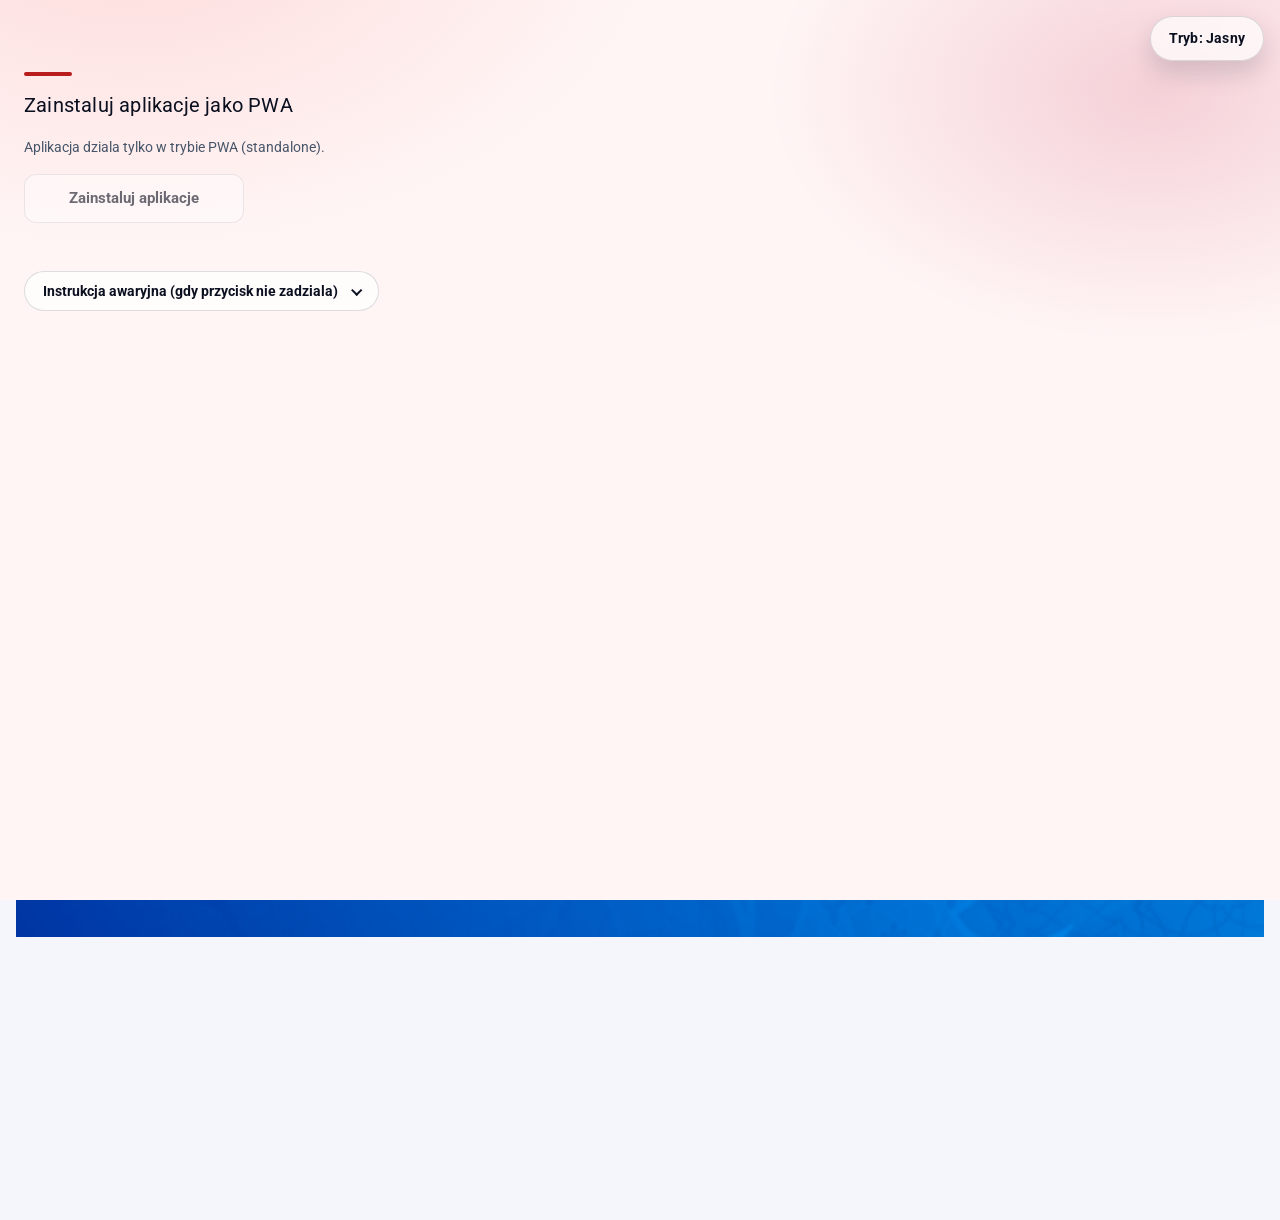
==== commit 2732a3c1: "Update documents.html" ====
--- a/documents.html
+++ b/documents.html
@@ -201,7 +201,7 @@
 
     <div class="bottom-nav">
       <div class="bottom-nav__tab bottom-nav__tab--active">
-        <img src="assets/icons/if006_documents_fill.svg" alt="home.html" />
+        <img src="assets/icons/if001_documents.svg" alt="home.html" />
         <span class="bottom-nav__active-text">Dokumenty</span>
       </div>
       <div
